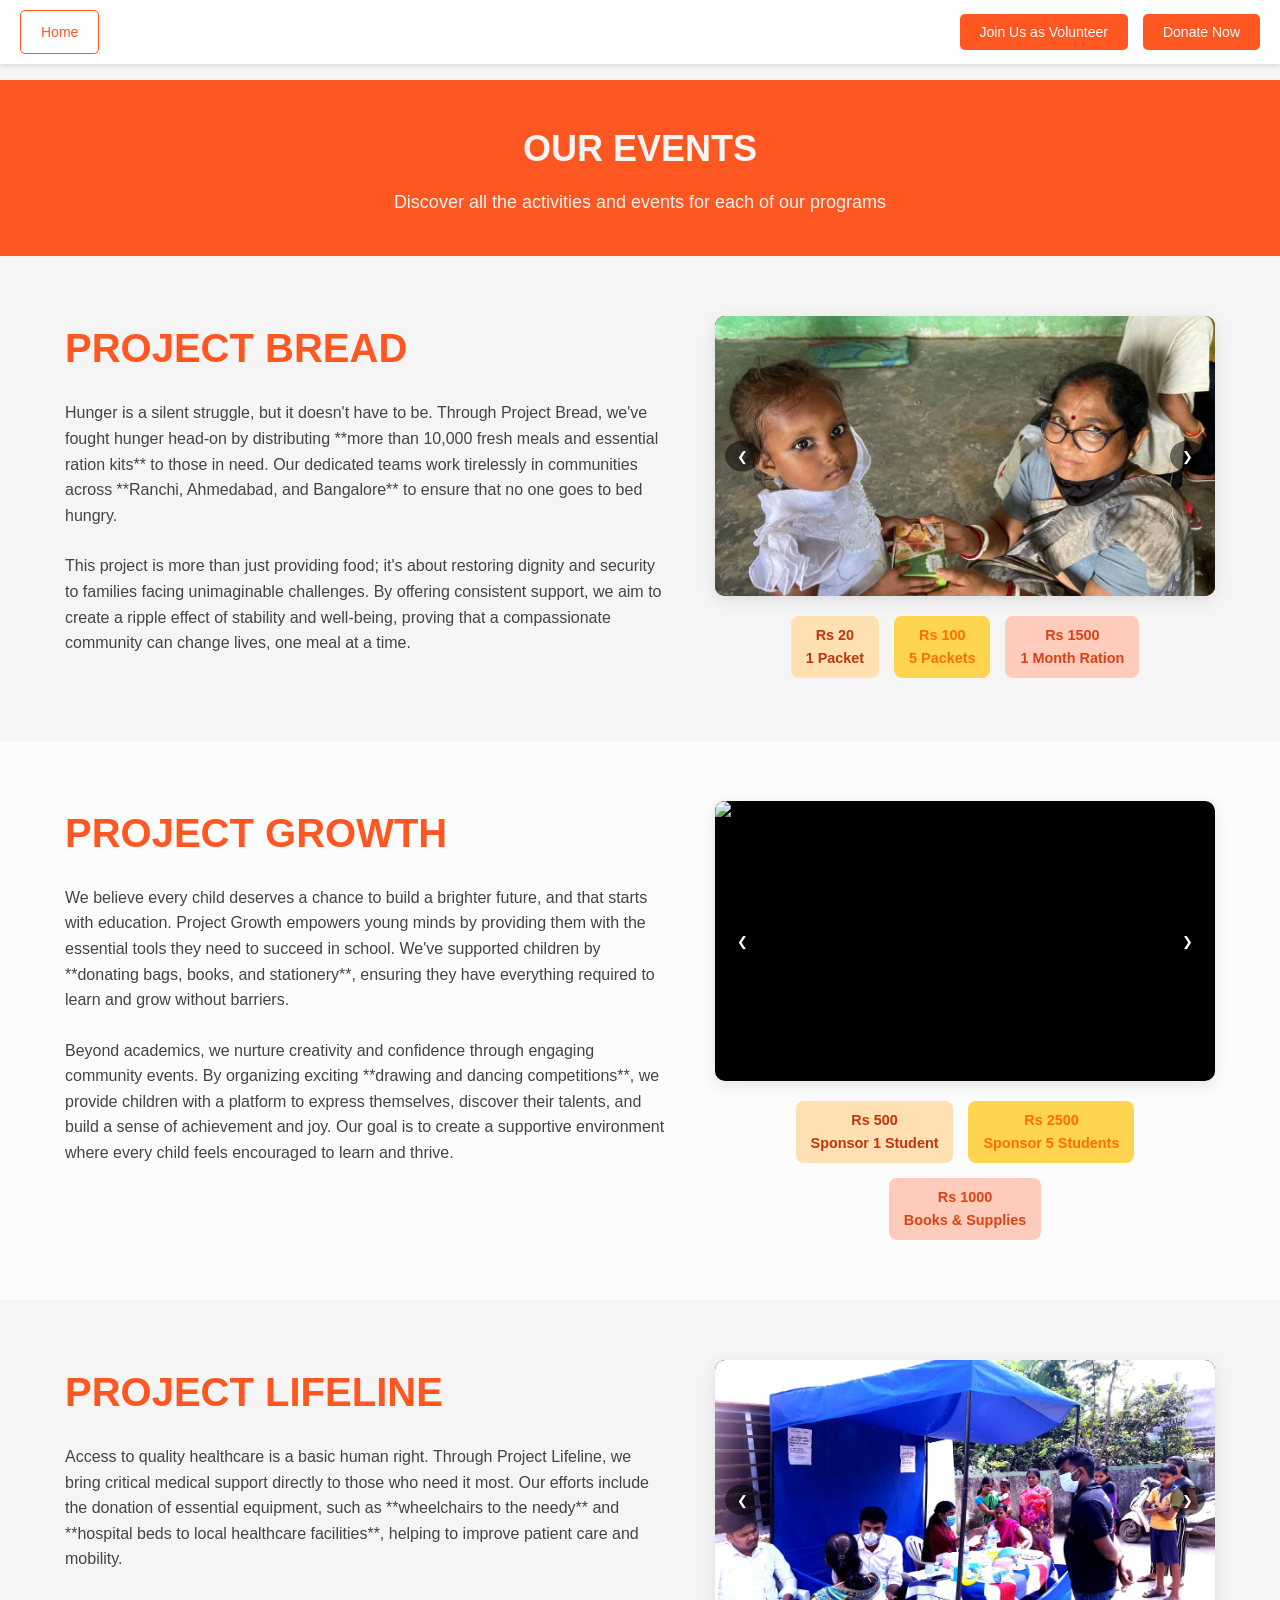
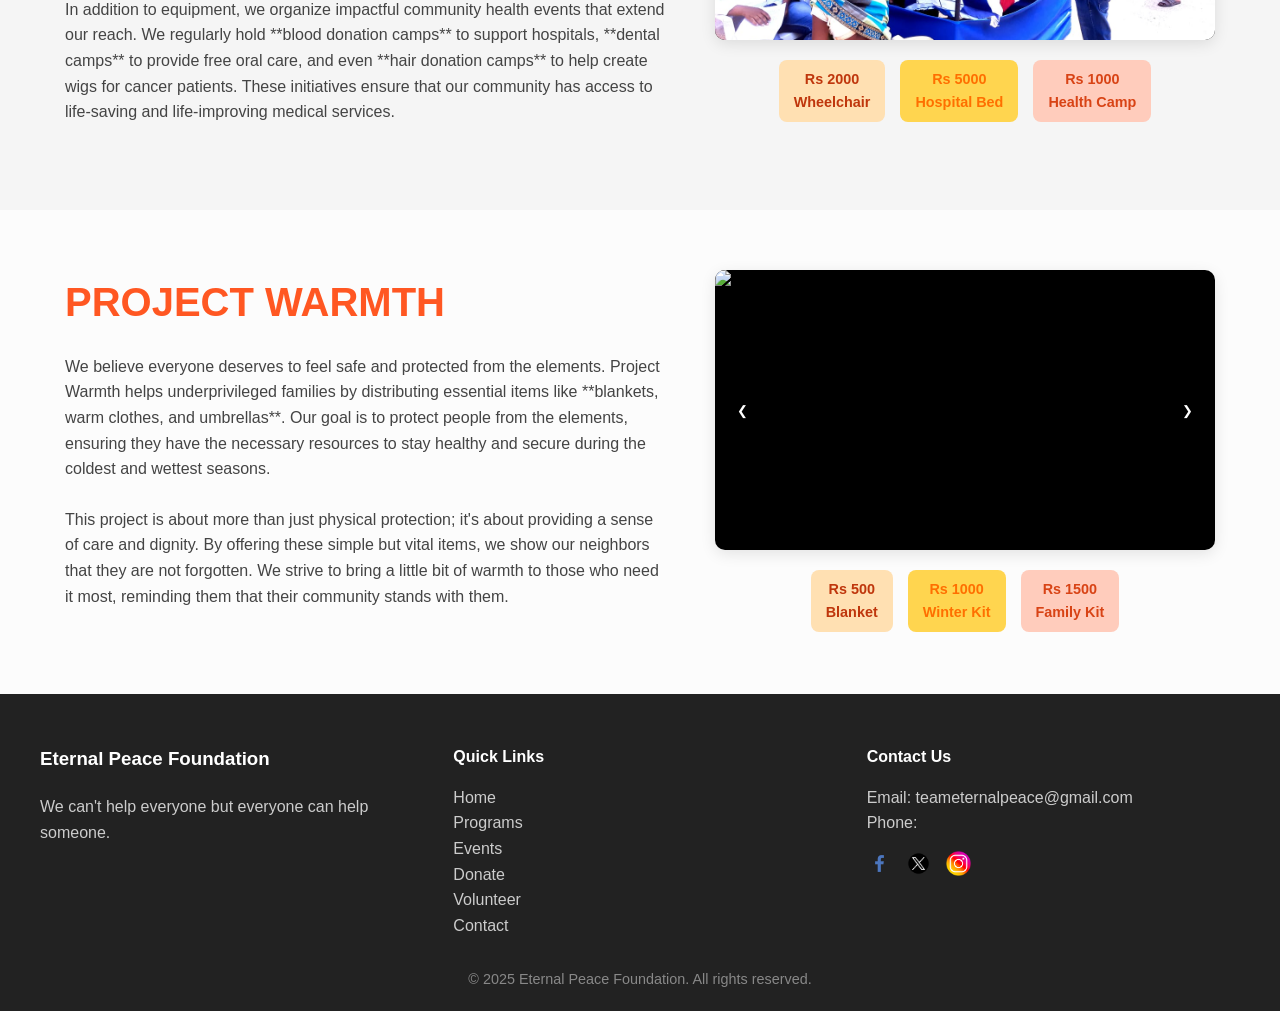
==== events.html @ 3aff1eca "Added files" ====
<!DOCTYPE html>
<html lang="en">
<head>
  <meta charset="UTF-8">
  <meta name="viewport" content="width=device-width, initial-scale=1.0">
  <title>Eternal Peace Foundation - Events</title>
  <link rel="stylesheet" href="style.css">
  <style>
    body {
      font-family: Arial, sans-serif;
      margin: 0;
      padding-top: 80px;
      background: #f5f5f5;
    }

    .page-header {
      text-align: center;
      padding: 40px 20px;
      background-color: #ff5722;
    }

    .page-header h1 {
      margin: 0;
      font-size: 36px;
      color: #f5f5f5;
    }

    .page-header p {
      margin-top: 10px;
      color: #f5f5f5;
      font-size: 18px;
    }

    /* New container for fixed buttons */
    .fixed-buttons-container {
        position: fixed;
        top: 0;
        left: 0;
        width: 100%;
        background-color: #fff;
        padding: 10px 20px;
        box-shadow: 0 2px 5px rgba(0, 0, 0, 0.1);
        z-index: 1000;
        display: flex;
        justify-content: flex-end;
        align-items: center;
        gap: 15px;
    }

    /* Style for all buttons and links in the fixed container */
    .fixed-buttons-container button,
    .fixed-buttons-container a {
      padding: 10px 20px;
      font-size: 14px;
      background-color: #ff5722;
      color: white;
      border: none;
      border-radius: 5px;
      cursor: pointer;
      text-decoration: none; /* Removes underline from links */
      display: inline-block; /* Makes the link behave like a button */
      text-align: center;
    }
    
    /* Style for the new Home button */
    .fixed-buttons-container .home-button {
      margin-right: auto;
      background-color: transparent;
      color: #ff5722;
      border: 1px solid #ff5722;
    }

    /* NEW LAYOUT FOR PROJECT SECTIONS */
    .project-section {
      display: flex;
      flex-direction: row;
      align-items: flex-start;
      justify-content: center;
      padding: 60px 40px;
      gap: 50px;
    }

    /* Alternating background colors for sections */
    .project-section:nth-child(even) {
      background-color: #fcfcfc;
    }

    .project-content {
      flex: 1;
      max-width: 600px;
    }

    .project-media {
      flex: 1;
      max-width: 500px;
      display: flex;
      flex-direction: column;
      gap: 20px;
      align-items: center;
      text-align: center;
    }

    .project-section h2 {
      color: #ff5722;
      font-size: 2.5rem;
      margin-bottom: 20px;
    }

    .project-section p {
      color: #444;
      font-size: 1rem;
      line-height: 1.6;
      margin-bottom: 25px;
    }

    /* SLIDER STYLING */
    .slider {
      position: relative;
      width: 100%;
      height: 280px;
      overflow: hidden;
      border-radius: 10px;
      box-shadow: 0 4px 15px rgba(0, 0, 0, 0.1);
      background: #000;
    }

    .slides {
      display: flex;
      width: 100%;
      height: 100%;
      transition: transform 0.5s ease-in-out;
    }

    .slides img {
      width: 100%;
      height: 100%;
      object-fit: cover;
      flex-shrink: 0;
    }

    .prev,
    .next {
      position: absolute;
      top: 50%;
      transform: translateY(-50%);
      background: rgba(0, 0, 0, 0.5);
      color: white;
      border: none;
      padding: 8px 12px;
      cursor: pointer;
      border-radius: 50%;
      z-index: 10;
    }

    .prev {
      left: 10px;
    }

    .next {
      right: 10px;
    }

    .pricing {
      display: flex;
      gap: 15px;
      flex-wrap: wrap;
      justify-content: center;
      width: 100%;
    }

    .pricing div {
      padding: 8px 15px;
      border-radius: 8px;
      font-weight: bold;
      text-align: center;
      font-size: 0.9em;
    }

    .pricing .packet1,
    .pricing .student1 {
      background-color: #ffe0b2;
      color: #bf360c;
    }

    .pricing .packet5,
    .pricing .student5 {
      background-color: #ffd54f;
      color: #ff6f00;
    }

    .pricing .month,
    .pricing .books,
    .pricing .competition {
      background-color: #ffccbc;
      color: #d84315;
    }

    /* MEDIA QUERIES FOR MOBILE */
    @media (max-width: 768px) {
      body {
        padding-top: 100px;
      }
      .project-section {
        flex-direction: column;
        text-align: center;
        padding: 40px 20px;
      }

      .project-content,
      .project-media {
        flex: auto;
        max-width: 100%;
      }

      .project-section h2 {
        font-size: 2rem;
      }

      .fixed-buttons-container {
        justify-content: center;
      }
      
      .fixed-buttons-container .home-button {
          margin-right: 0;
      }
    }
  </style>
</head>
<body>

  <div class="fixed-buttons-container">
    <a href="index.html" class="home-button">Home</a>
    <button>Join Us as Volunteer</button>
    <button>Donate Now</button>
  </div>

  <header class="page-header">
    <h1>OUR EVENTS</h1>
    <p>Discover all the activities and events for each of our programs</p>
  </header>

  <section class="project-section" id="project-bread">
    <div class="project-content">
      <h2>PROJECT BREAD</h2>
      <p>Hunger is a silent struggle, but it doesn't have to be. Through Project Bread, we've fought hunger head-on by distributing **more than 10,000 fresh meals and essential ration kits** to those in need. Our dedicated teams work tirelessly in communities across **Ranchi, Ahmedabad, and Bangalore** to ensure that no one goes to bed hungry.</p>
      <p>This project is more than just providing food; it's about restoring dignity and security to families facing unimaginable challenges. By offering consistent support, we aim to create a ripple effect of stability and well-being, proving that a compassionate community can change lives, one meal at a time.</p>
    </div>
    <div class="project-media">
      <div class="slider">
        <div class="slides">
          <img src="images/ration.jpg" alt="Project Bread 1">
          <img src="images/pb3.jpg" alt="Project Bread 2">
          <img src="images/ev1.jpg" alt="Project Bread 3">
          <img src="images/ev2.jpg" alt="Project Bread 4">
        </div>
        <button class="prev">&#10094;</button>
        <button class="next">&#10095;</button>
      </div>
      <div class="pricing">
        <div class="packet1">Rs 20 <br> 1 Packet</div>
        <div class="packet5">Rs 100 <br> 5 Packets</div>
        <div class="month">Rs 1500 <br> 1 Month Ration</div>
      </div>
    </div>
  </section>

  <section class="project-section" id="project-growth">
    <div class="project-content">
      <h2>PROJECT GROWTH</h2>
      <p>We believe every child deserves a chance to build a brighter future, and that starts with education. Project Growth empowers young minds by providing them with the essential tools they need to succeed in school. We've supported children by **donating bags, books, and stationery**, ensuring they have everything required to learn and grow without barriers.</p>
      <p>Beyond academics, we nurture creativity and confidence through engaging community events. By organizing exciting **drawing and dancing competitions**, we provide children with a platform to express themselves, discover their talents, and build a sense of achievement and joy. Our goal is to create a supportive environment where every child feels encouraged to learn and thrive.</p>
    </div>
    <div class="project-media">
      <div class="slider">
        <div class="slides">
          <img src="images/pg1.jpg" alt="Project Growth 1">
          <img src="images/pgl1.jpg" alt="Project Growth 2">
          <img src="images/growth3.jpg" alt="Project Growth 3">
          <img src="images/growth4.jpg" alt="Project Growth 4">
        </div>
        <button class="prev">&#10094;</button>
        <button class="next">&#10095;</button>
      </div>
      <div class="pricing">
        <div class="student1">Rs 500 <br> Sponsor 1 Student</div>
        <div class="student5">Rs 2500 <br> Sponsor 5 Students</div>
        <div class="books">Rs 1000 <br> Books & Supplies</div>
      </div>
    </div>
  </section>

  <section class="project-section" id="project-lifeline">
    <div class="project-content">
      <h2>PROJECT LIFELINE</h2>
      <p>Access to quality healthcare is a basic human right. Through Project Lifeline, we bring critical medical support directly to those who need it most. Our efforts include the donation of essential equipment, such as **wheelchairs to the needy** and **hospital beds to local healthcare facilities**, helping to improve patient care and mobility.</p>
      <p>In addition to equipment, we organize impactful community health events that extend our reach. We regularly hold **blood donation camps** to support hospitals, **dental camps** to provide free oral care, and even **hair donation camps** to help create wigs for cancer patients. These initiatives ensure that our community has access to life-saving and life-improving medical services.</p>
    </div>
    <div class="project-media">
      <div class="slider">
        <div class="slides">
          <img src="images/evpl1.jpg" alt="Project Lifeline 1">
          <img src="images/evpbl2.jpg" alt="Project Lifeline 2">
          <img src="images/portrait31.jpg" alt="Project Lifeline 3">
          <img src="images/pbl3.jpg" alt="Project Lifeline 4">
        </div>
        <button class="prev">&#10094;</button>
        <button class="next">&#10095;</button>
      </div>
      <div class="pricing">
        <div class="packet1">Rs 2000 <br> Wheelchair</div>
        <div class="packet5">Rs 5000 <br> Hospital Bed</div>
        <div class="month">Rs 1000 <br> Health Camp</div>
      </div>
    </div>
  </section>

  <section class="project-section" id="project-warmth">
    <div class="project-content">
      <h2>PROJECT WARMTH</h2>
      <p>We believe everyone deserves to feel safe and protected from the elements. Project Warmth helps underprivileged families by distributing essential items like **blankets, warm clothes, and umbrellas**. Our goal is to protect people from the elements, ensuring they have the necessary resources to stay healthy and secure during the coldest and wettest seasons.</p>
      <p>This project is about more than just physical protection; it's about providing a sense of care and dignity. By offering these simple but vital items, we show our neighbors that they are not forgotten. We strive to bring a little bit of warmth to those who need it most, reminding them that their community stands with them.</p>
    </div>
    <div class="project-media">
      <div class="slider">
        <div class="slides">
          <img src="images/warmth1.jpg" alt="Project Warmth 1">
          <img src="images/warmth2.jpg" alt="Project Warmth 2">
          <img src="images/warmth3.jpg" alt="Project Warmth 3">
          <img src="images/warmth4.jpg" alt="Project Warmth 4">
        </div>
        <button class="prev">&#10094;</button>
        <button class="next">&#10095;</button>
      </div>
      <div class="pricing">
        <div class="student1">Rs 500 <br> Blanket</div>
        <div class="student5">Rs 1000 <br> Winter Kit</div>
        <div class="books">Rs 1500 <br> Family Kit</div>
      </div>
    </div>
  </section>

  <script>
    document.querySelectorAll('.slider').forEach((slider) => {
      const slides = slider.querySelector('.slides');
      const prev = slider.querySelector('.prev');
      const next = slider.querySelector('.next');
      const totalSlides = slides.children.length;
      let index = 0;

      function showSlide(i) {
        slides.style.transform = `translateX(-${i * 100}%)`;
      }

      next.addEventListener('click', () => {
        index = (index + 1) % totalSlides;
        showSlide(index);
      });

      prev.addEventListener('click', () => {
        index = (index - 1 + totalSlides) % totalSlides;
        showSlide(index);
      });

      setInterval(() => {
        index = (index + 1) % totalSlides;
        showSlide(index);
      }, 3000);
    });
  </script>
  <footer class="footer">
        <div class="footer-container">
            <div class="footer-about">
                <h3>Eternal Peace Foundation</h3>
                <p>We can't help everyone but everyone can help someone.</p>
            </div>
            <div class="footer-links">
                <h4>Quick Links</h4>
                <ul>
                    <li><a href="index.html">Home</a></li>
                    <li><a href="#programs">Programs</a></li>
                    <li><a href="#">Events</a></li>
                    <li><a href="maintenance.html" target="_blank">Donate</a></li>
                    <li><a href="https://docs.google.com/forms/d/1t49hPEms-Vg839bwBHzt-X04ftevtZtJw11gyH9KPRw/viewform?fbclid=PAZXh0bgNhZW0CMTEAAac6UifcePBvD3MSPhCnPdgxIa8WhVpzW9lL8yfyaOSXHSESJmH7k44xcTSQ-g_aem_Z7giIB02QEuF96WkFkfzjA&edit_requested=true" target="_blank">Volunteer</a></li>
                    <li><a href="#contact-us">Contact</a></li>
                </ul>
            </div>
            <div class="footer-contact" id="contact-us">
                <h4>Contact Us</h4>
                <p>Email: teameternalpeace@gmail.com</p>
                <p>Phone: </p>
                <div class="social-icons">
                    <a href="https://www.facebook.com/eternalpeacefoundation/" target="_blank"><img src="images/facebook.png" alt="Facebook"></a>
                    <a href="#"><img src="images/twitter.png" alt="Twitter"></a>
                    <a href="https://www.instagram.com/eternalpeacefoundation/" target="_blank"><img src="images/instagram.png" alt="Instagram"></a>
                </div>
            </div>
        </div>
        <div class="footer-bottom">
            &copy; 2025 Eternal Peace Foundation. All rights reserved.
        </div>
    </footer>


</body>
</html>
---- style.css ----
/* Reset */
* {
    margin: 0;
    padding: 0;
    box-sizing: border-box;
    font-family: 'Segoe UI', Arial, sans-serif;
}

/* --- Global Styles for Consistency --- */
body {
    margin: 0;
    font-family: 'Segoe UI', Tahoma, Geneva, Verdana, sans-serif;
    line-height: 1.6;
}

/* --- Refined Navbar --- */
.navbar {
    display: flex;
    justify-content: space-between;
    align-items: center;
    padding: 1rem 3rem;
    background: #fff7f0;
    color: #fff;

    /* The following lines make the navbar sticky */
    position: fixed;
    top: 0;
    width: 100%;

    z-index: 9999; /* Ensures it stays on top of other content */
    box-shadow: 0 4px 15px rgba(0, 0, 0, 0.1);
    transition: background 0.3s ease, box-shadow 0.3s ease;
}

/* --- Logo Section --- */
.logo {
    flex-shrink: 0;
}

.logo-link {
    display: flex;
    align-items: center;
    text-decoration: none;
    color: inherit;
    gap: 1rem;
}

.logo-box {
    width: 60px;
    height: 60px;
    background-color: #fff;
    border-radius: 50%;
    display: flex;
    align-items: center;
    justify-content: center;
    box-shadow: 0 2px 8px rgba(0, 0, 0, 0.1);
    overflow: hidden;
    border: 2px solid #F58723;
}

.logo-img {
    max-width: 80%;
    max-height: 80%;
    object-fit: contain;
}

.logo-text {
    font-size: 1.8rem;
    font-weight: 700;
    letter-spacing: 1px;
    text-transform: uppercase;
    color:#F58723;
    white-space: nowrap;
}

/* --- Navigation Links --- */
.nav-links {
    list-style: none;
    display: flex;
    gap: 2.5rem;
    margin: 0;
    padding: 0;
}

.nav-links li a {
    /* Basic Link Styling */
    color: #413a30; /* Use a darker color for better contrast */
    text-decoration: none;
    font-weight: 600; /* Bolder for better readability */
    position: relative;
    padding: 10px 15px;
    display: block;

    /* Add a subtle underline for an interactive feel */
    border-bottom: 2px solid transparent; 
    transition: all 0.3s ease-in-out;
}

/* Hover and Active State */
.nav-links li a:hover,
.nav-links li a.active {
    color: #F58723; /* Change text color to orange on hover/active */
    border-bottom: 2px solid #F58723; /* The orange underline appears */
}

/* Style for the "Donate" button */
.nav-links li a.donate-btn {
    background-color: #F58723; /* Solid orange background */
    color: #FFFFFF; /* White text for contrast */
    padding: 10px 20px;
    border-radius: 5px; /* Adds rounded corners */
    font-weight: 700; /* Extra bold for emphasis */
    border-bottom: none; /* Removes the underline from the button */
    transition: background-color 0.3s ease;
}

/* Hover state for the button */
.nav-links li a.donate-btn:hover {
    background-color: #E65C00; /* A slightly darker orange on hover */
    color: #8e2a2a;
}
.nav-links li a::after {
    content: '';
    position: absolute;
    width: 0;
    height: 2px;
    bottom: 0;
    left: 50%;
    transform: translateX(-50%);
    background-color: #F58723;
    transition: width 0.3s ease;
}

.nav-links li a:hover {
    color: #e38902;
}

.nav-links li a:hover::after {
    width: 80%;
}

/* --- Global Styles for Consistency --- */
body {
    margin: 0;
    font-family: 'Segoe UI', Tahoma, Geneva, Verdana, sans-serif;
    line-height: 1.6;
}

/* --- Refined Navbar --- */
.navbar {
    display: flex;
    justify-content: space-between;
    align-items: center;
    padding: 1rem 3rem;
    background: #fff7f0;
    color: #fff;
    position: sticky;
    top: 0;
    z-index: 9999;
    box-shadow: 0 4px 15px rgba(0, 0, 0, 0.1);
    transition: background 0.3s ease, box-shadow 0.3s ease;
}

/* --- Logo Section --- */
.logo {
    flex-shrink: 0;
}

.logo-link {
    display: flex;
    align-items: center;
    text-decoration: none;
    color: inherit;
    gap: 1rem;
}

.logo-box {
    width: 60px;
    height: 60px;
    background-color: #fff;
    border-radius: 50%;
    display: flex;
    align-items: center;
    justify-content: center;
    box-shadow: 0 2px 8px rgba(0, 0, 0, 0.1);
    overflow: hidden;
    border: 2px solid #F58723;
}

.logo-img {
    max-width: 80%;
    max-height: 80%;
    object-fit: contain;
}

.logo-text {
    font-size: 1.8rem;
    font-weight: 700;
    letter-spacing: 1px;
    text-transform: uppercase;
    color:#F58723;
    white-space: nowrap;
}

/* --- Navigation Links --- */
.nav-links {
    list-style: none;
    display: flex;
    gap: 2.5rem;
    margin: 0;
    padding: 0;
}

.nav-links li a {
    /* Basic Link Styling */
    color: #413a30; /* Use a darker color for better contrast */
    text-decoration: none;
    font-weight: 600; /* Bolder for better readability */
    position: relative;
    padding: 10px 15px;
    display: block;

    /* Add a subtle underline for an interactive feel */
    border-bottom: 2px solid transparent; 
    transition: all 0.3s ease-in-out;
}

/* Hover and Active State */
.nav-links li a:hover,
.nav-links li a.active {
    color: #F58723; /* Change text color to orange on hover/active */
    border-bottom: 2px solid #F58723; /* The orange underline appears */
}

/* Style for the "Donate" button */
.nav-links li a.donate-btn {
    background-color: #F58723; /* Solid orange background */
    color: #FFFFFF; /* White text for contrast */
    padding: 10px 20px;
    border-radius: 5px; /* Adds rounded corners */
    font-weight: 700; /* Extra bold for emphasis */
    border-bottom: none; /* Removes the underline from the button */
    transition: background-color 0.3s ease;
}

/* Hover state for the button */
.nav-links li a.donate-btn:hover {
    background-color: #E65C00; /* A slightly darker orange on hover */
    color: #8e2a2a;
}
.nav-links li a::after {
    content: '';
    position: absolute;
    width: 0;
    height: 2px;
    bottom: 0;
    left: 50%;
    transform: translateX(-50%);
    background-color: #F58723;
    transition: width 0.3s ease;
}

.nav-links li a:hover {
    color: #e38902;
}

.nav-links li a:hover::after {
    width: 80%;
}

/* --- Hamburger Menu (Mobile) --- */
.hamburger {
    display: none;
    font-size: 2rem;
    cursor: pointer;
    z-index: 1001;
    color: #F58723;
}

/* --- Responsive Layout for Mobile --- */
@media (max-width: 992px) {
    .navbar {
        padding: 1rem 2rem;
    }

    .nav-links {
        position: absolute;
        top: 100%;
        right: 0;
        background-color: #FF6600;
        flex-direction: column;
        width: 250px;
        height: auto;
        padding: 1rem;
        gap: 1rem;
        border-radius: 10px;
        box-shadow: 0 4px 15px rgba(0, 0, 0, 0.2);
        transform: translateX(100%);
        transition: transform 0.3s ease-in-out;
    }
    
    .nav-links.active {
        transform: translateX(0);
    }
    
    .nav-links li a {
        font-size: 1.2rem;
        padding: 15px;
        color: #fff; /* White text for better contrast */
        border-bottom: none;
        width: 100%;
        text-align: left; /* Align text to the left */
        border-radius: 5px;
        transition: background-color 0.2s ease;
    }

    .nav-links li a:hover {
        background-color: rgba(255, 255, 255, 0.1);
    }
    
    .nav-links li a.donate-btn {
        width: auto;
    }

    .hamburger {
        display: block;
        margin-right: 1rem; /* Add some space to the right */
    }
    
    .logo-text {
        font-size: 1.5rem;
    }
}

@media (max-width: 576px) {
    .logo-text {
        display: none;
    }
    .logo-box {
        width: 45px;
        height: 45px;
    }
    .navbar {
        padding: 1rem;
    }
}


/* Hero Section */
.hero {
    display: flex;
    align-items: center;
    justify-content: space-between;
    padding: 80px 40px;
    background-color: #f7f7f7;
    color: #333;
    flex-wrap: wrap;
}

.hero-content {
    flex: 1;
    padding-right: 40px;
    z-index: 2;
}

.hero-content h1 {
    font-size: 3rem;
    font-weight: 700;
    margin-bottom: 20px;
    line-height: 1.2;
}

.hero-content h2 {
    font-size: 1.8rem;
    font-weight: 500;
    font-style: italic;
    margin: 25px 0;
}

.hero-content p {
    font-size: 1.15rem;
    line-height: 1.7;
    margin-bottom: 25px;
    color: #555;
}

.btn-group {
    display: flex;
    gap: 15px;
    flex-wrap: wrap;
}

.btn {
    display: inline-block;
    padding: 12px 30px;
    border-radius: 30px;
    font-weight: 600;
    text-decoration: none;
    transition: all .3s;
}

.primary {
    background: #ff6600;
    color: #fff;
}

.primary:hover {
    background: #ffe0cc;
    color: #ff6600;
}

.secondary {
    border: 2px solid #ff6600;
    color: #ff6600;
}

.secondary:hover {
    background: rgba(255, 102, 0, 0.1);
}

/* --- START OF NEW HOMEPAGE SLIDER STYLES --- */
.homepage-slider-container {
    position: relative;
    width: 100%;
    max-width: 600px;
    margin: 0 auto;
}

.homepage-slider {
    display: flex;
    overflow: hidden;
    border-radius: 20px;
    box-shadow: 0 8px 25px rgba(0, 0, 0, 0.2);
    position: relative;
    z-index: 1;
}

.homepage-slide {
    min-width: 100%;
    transition: transform 0.5s ease-in-out;
    flex-shrink: 0;
}

.homepage-slide img {
    width: 100%;
    height: auto;
    display: block;
}

.homepage-slider-nav {
    position: absolute;
    bottom: 20px;
    left: 50%;
    transform: translateX(-50%);
    display: flex;
    gap: 10px;
    z-index: 2;
}

.homepage-slider-dot {
    width: 12px;
    height: 12px;
    background-color: rgba(255, 255, 255, 0.6);
    border-radius: 50%;
    cursor: pointer;
    transition: background-color 0.3s, transform 0.3s;
}

.homepage-slider-dot.active {
    background-color: #ff6600;
    transform: scale(1.2);
}
/* --- END OF NEW HOMEPAGE SLIDER STYLES --- */

/* Slider */
.hero-slider-wrapper {
    flex: 1;
    max-width: 500px;
    position: relative;
}

.hero-slider {
    position: relative;
    overflow: hidden;
    border-radius: 20px;
    box-shadow: 0 8px 16px rgba(0, 0, 0, 0.25);
    background: #fff;
    height: 320px;
}

.slides {
    position: relative;
    height: 100%;
}

.slide {
    opacity: 0;
    transition: opacity 1s ease-in-out;
    position: absolute;
    width: 100%;
    height: 100%;
}

.slide.active {
    opacity: 1;
    position: relative;
}

.slide img {
    width: 100%;
    height: 100%;
    object-fit: cover;
    background: #000;
    border-radius: 20px;
}

.dots {
    display: flex;
    justify-content: center;
    position: absolute;
    bottom: 15px;
    left: 50%;
    transform: translateX(-50%);
}

.dot {
    width: 12px;
    height: 12px;
    border-radius: 50%;
    background: #999;
    margin: 0 5px;
    cursor: pointer;
    opacity: 0.6;
}

.dot.active {
    background: #ff6600;
    opacity: 1;
}

.mobile-banner {
  position: relative;
  overflow: hidden;
  width: 100%;
  max-width: 600px; /* optional */
  margin: auto;
  border-radius: 10px;
}

.slider {
  width: 100%;
  height: auto;
  overflow: hidden;
}

.slide-track {
  display: flex;
  width: 200%; /* 2 images */
  animation: slide 6s infinite; /* auto animation */
}

.slide {
  width: 100%;
  flex-shrink: 0;
}

.mobile-banner-img {
  width: 100%;
  display: block;
  border-radius: 10px;
}

/* Keyframes for sliding */
@keyframes slide {
  0%   { transform: translateX(0); }
  45%  { transform: translateX(0); }
  55%  { transform: translateX(-100%); }
  100% { transform: translateX(-100%); }
}



/* Programs */
.info-cards-section {
    padding: 80px 40px;
    background: #fff;
    text-align: center;
}

.programs-header {
    font-family: 'Poppins', sans-serif;
    font-weight: 700;
    text-align: center;
    color: #ff781f;   /* dark orange */
    letter-spacing: 2px;
    text-transform: uppercase;
    margin-bottom: 1.5rem;
    font-size: clamp(1.2rem, 2vw + 0.8rem, 3.5rem); /* smaller min for mobile */
    position: relative;
    display: inline-block;
}

/* Black underline */
.programs-header::after {
    content: "";
    display: block;
    width: 60%;
    height: 4px;
    background: #000;   /* black underline */
    margin: 0.5rem auto 0;
    border-radius: 2px;
}



/* Bigger size for desktop */
@media (min-width: 1024px) {
    .programs-header {
        font-size: 3rem;  /* larger heading on desktop */
    }
}

/* Even bigger for very large screens */
@media (min-width: 1440px) {
    .programs-header {
        font-size: 3.5rem;
    }
}

.programs-text-container {
    max-width: 900px;
    margin: 0 auto 40px;
}

.programs-text-container p {
    font-size: 1.1rem;
    line-height: 1.8;
    color: #555;
    margin-bottom: 20px;
}

.programs-quote {
    font-size: 1.5rem;
    font-weight: 600;
    font-style: italic;
    color: #333;
    max-width: 800px;
    margin: 0 auto;
}

.info-cards {
    display: grid;
    grid-template-columns: repeat(auto-fit, minmax(250px, 1fr));
    gap: 30px;
}

.card {
    background: #fff;
    border-radius: 20px;
    padding: 25px;
    box-shadow: 0 8px 20px rgba(0, 0, 0, 0.08);
    transition: transform .3s;
}

.card:hover {
    transform: translateY(-10px);
}

.card-icon {
    width: 80px;
    height: 80px;
    margin-bottom: 20px;
}

.card h3 {
    font-size: 1.5rem;
    color: #ff6600;
    margin-bottom: 15px;
}

.card p {
    font-size: 1rem;
    color: #555;
    margin-bottom: 15px;
}

.counter {
    color: #ff6600;
    font-weight: bold;
    font-size: 1.3rem;
}

/* New Style for "Learn More" Button in Cards */
.card-button {
    display: inline-block;
    padding: 8px 18px;
    border-radius: 20px;
    font-weight: 600;
    text-decoration: none;
    background: #ff6600;
    color: #fff;
    transition: all 0.3s ease;
    margin-top: 15px;
}

.card-button:hover {
    background: #fff;
    color: #ff6600;
    border: 2px solid #ff6600;
}

/* Success Stories */
.success-stories {
    background: #fff7f0;
    padding: 80px 40px;
    display: flex;
    justify-content: center;
}

.success-box {
    background: #ffffff;
    border: 2px solid #ddd;
    border-radius: 20px;
    padding: 40px;
    max-width: 1200px;
    width: 100%;
    box-shadow: 0 6px 20px rgba(0, 0, 0, 0.1);
}

.success-container {
    display: flex;
    align-items: center;
    justify-content: center;
    gap: 20px;
    flex-wrap: wrap;
}

.success-text {
    flex: 1;
}

.success-text h2 {
    font-size: 2.5rem;
    color: #ff6600;
    margin-bottom: 20px;
    font-weight: 700;
    text-transform: uppercase;
    line-height: 1.2;
    position: relative;
    display: inline-block;
}

/* Black underline */
.success-text h2::after {
    content: "";
    display: block;
    width: 60%;
    height: 4px;
    background: #000;
    margin: 0.5rem auto 0;
    border-radius: 2px;
}

.success-text h3 {
    font-size: 1.8rem;
    margin-bottom: 15px;
    color: #333;
    font-weight: 600;
    line-height: 1.3;
}

.success-text p {
    font-size: 1.1rem;
    color: #555;
    line-height: 1.7;
}

/* 📱 Mobile adjustments */
@media (max-width: 768px) {
    .success-text {
        text-align: center;   /* center all text */
    }

    .success-text h2 {
        font-size: 1.6rem;
        display: inline-block; /* keeps underline neat */
    }

    .success-text h3 {
        font-size: 1.2rem;
    }

    .success-text p {
        font-size: 1rem;
    }
}



.success-text p {
    font-size: 1.1rem;
    color: #555;
    line-height: 1.7;
}

.success-video {
    background: #fff;
    padding: 10px;
    border: 2px solid #000;
    border-radius: 15px;
    box-shadow: 0 4px 12px rgba(0, 0, 0, 0.15);
    display: flex;
    justify-content: center;
    align-items: center;
    max-width: 320px;
    margin: auto;
    
}

.success-video video {
    width: 200%;
    max-width: 200px;
    border: 3px solid #000;
    border-radius: 20px;
    box-shadow: 0 8px 20px rgba(0, 0, 0, 0.15);
}

.success-stories {
    margin: 0;
}

/* Add a new style for the .btn-more button to center it */
.btn-more {
    display: inline-block;
    margin-top: 40px; /* Add space between the video and the button */
    padding: 15px 40px;
    background-color: #ff781f; /* A strong orange for the button */
    color: #fff;
    font-size: 1.2rem;
    font-weight: 600;
    text-decoration: none;
    border-radius: 50px;
    box-shadow: 0 4px 10px rgba(0, 0, 0, 0.1);
    transition: background-color 0.3s ease, transform 0.3s ease;
}

.btn-more:hover {
    background-color: #e56b1a; /* Darker orange on hover */
    transform: translateY(-2px);
}

/* Adjust the success container for mobile view */
@media (max-width: 768px) {
    .success-box {
        padding: 20px;
    }

    .success-container {
        flex-direction: column; /* Stacks text and video vertically on mobile */
    }

    .success-text {
        margin-bottom: 20px; /* Adds space below the text */
    }
    
    .success-video {
        width: 100%; /* Makes the video container full width on mobile */
        max-width: 100%;
    }

    .success-video video {
        width: 100%; /* Makes the video itself full width */
        max-width: 320px; /* Maintains a max-width for better display */
    }
    
    .btn-more {
        margin-top: 30px; /* Adjust spacing for mobile */
    }
}


/* ================= Carousel ================= */

/* "OUR IMPACTS" Section */
.stories {
    background-color: #ff781f; /* A vibrant orange background to match the image */
    padding: 60px 0;
    text-align: center;
}

.stories h2 {
    color: #fff; /* White text for the heading */
    font-size: 2.5em;
    font-weight: 700;
    margin-bottom: 40px;
    letter-spacing: 1.5px;
    text-transform: uppercase;
    display: inline-block;        /* Needed for border to match text width */
    border-bottom: 4px solid #ff6600; /* Orange underline */
    padding-bottom: 8px;          /* Space between text and underline */
}


.story-carousel-wrapper {
    position: relative;
    max-width: 1200px;
    margin: 0 auto;
    padding: 0 50px; /* Add some padding for the arrows */
}

.story-carousel {
    display: flex;
    overflow-x: auto; /* Enables horizontal scrolling */
    scroll-behavior: smooth;
    gap: 20px;
    -webkit-overflow-scrolling: touch; /* Improves scrolling on iOS */
    scrollbar-width: none; /* Hide scrollbar for Firefox */
}

/* Hide scrollbar for Chrome, Safari, and Opera */
.story-carousel::-webkit-scrollbar {
    display: none;
}

.story-box {
    flex-shrink: 0; /* Prevents items from shrinking */
    width: 280px; /* Set a fixed width for each box */
    background-color: #fff;
    border-radius: 15px;
    box-shadow: 0 8px 16px rgba(0, 0, 0, 0.1); /* Subtle shadow for depth */
    transition: transform 0.3s ease, box-shadow 0.3s ease;
    overflow: hidden; /* Ensures the image doesn't overflow the rounded corners */
    display: flex;
    flex-direction: column;
    justify-content: flex-end; /* Align caption to the bottom */
}

.story-box:hover {
    transform: translateY(-10px); /* Lift the card on hover */
    box-shadow: 0 12px 24px rgba(0, 0, 0, 0.2); /* More prominent shadow on hover */
}

.story-media {
    width: 100%;
    height: 200px; /* Consistent height for all images */
    overflow: hidden;
    position: relative;
    background-color: #fff; /* Added to fill empty space for 'contain' */
}

.story-thumb {
    width: 100%;
    height: 100%;
    object-fit: contain; /* Changed from 'cover' to 'contain' */
    object-position: center;
    transition: transform 0.3s ease;
}

.story-box:hover .story-thumb {
    transform: none; /* Disabled zoom effect to avoid cutting off content */
}

.story-caption {
    font-size: 1.2em;
    font-weight: 600;
    color: #333;
    text-align: center;
    padding: 20px 10px;
    text-transform: uppercase;
    letter-spacing: 0.5px;
}

/* Carousel navigation arrows */
.arrow {
    position: absolute;
    top: 50%;
    transform: translateY(-50%);
    background-color: rgba(255, 255, 255, 0.7);
    color: #ff781f;
    border: none;
    font-size: 2em;
    cursor: pointer;
    padding: 10px;
    border-radius: 50%;
    width: 45px;
    height: 45px;
    line-height: 1;
    display: flex;
    justify-content: center;
    align-items: center;
    z-index: 10;
    box-shadow: 0 2px 5px rgba(0, 0, 0, 0.2);
    transition: background-color 0.3s ease, transform 0.3s ease;
}

.arrow:hover {
    background-color: #fff;
    transform: translateY(-50%) scale(1.1);
}

.left-arrow {
    left: 10px;
}

.right-arrow {
    right: 10px;
}

/* Responsive design for smaller screens */
@media (max-width: 768px) {
    .stories h2 {
        font-size: 2em;
    }

    .story-carousel-wrapper {
        padding: 0 20px;
    }

    .arrow {
        display: none; /* Hide arrows on smaller screens for touch scrolling */
    }
}

@media (max-width: 480px) {
    .story-box {
        width: 100%; /* Make cards full-width on very small screens */
    }
}

/* Footer */
.footer {
    background: #222;
    color: #ccc;
    padding: 50px 40px 20px;
}

.footer-container {
    display: flex;
    justify-content: space-between;
    flex-wrap: wrap;
    gap: 40px;
}

.footer-about,
.footer-links,
.footer-contact {
    flex: 1;
    min-width: 200px;
}

.footer-about h3 {
    color: #fff;
    margin-bottom: 20px;
}

.footer-links h4,
.footer-contact h4 {
    color: #fff;
    margin-bottom: 15px;
}

.footer-links ul {
    list-style: none;
}

.footer-links a {
    color: #ccc;
    text-decoration: none;
}

.footer-links a:hover {
    text-decoration: underline;
}

.social-icons a img {
    width: 25px;
    margin-right: 10px;
}

.footer-bottom {
    text-align: center;
    margin-top: 30px;
    font-size: 0.9rem;
    color: #888;
}

/* Adds margin to the social icons in the footer */
.footer-contact .social-icons {
    margin-top: 15px;
}

/* --- Event Pop-up Styles --- */
.popup-overlay {
    display: none;
    position: fixed;
    z-index: 1000;
    left: 0;
    top: 0;
    width: 100%;
    height: 100%;
    background-color: rgba(0, 0, 0, 0.7);
    justify-content: center;
    align-items: center;
    opacity: 0;
    transition: opacity .3s ease-in-out;
}

.popup-overlay.active {
    display: flex;
    opacity: 1;
}

.popup-content {
    background: linear-gradient(135deg, #fff, #ffe0cc);
    padding: 3em;
    border-radius: 15px;
    max-width: 90%;
    width: 450px;
    text-align: center;
    position: relative;
    box-shadow: 0 8px 25px rgba(0, 0, 0, 0.3);
    transform: scale(.8);
    transition: transform .4s cubic-bezier(.2, .8, .2, 1);
    border: 2px solid #ff6600;
}

.popup-overlay.active .popup-content {
    transform: scale(1);
}

.popup-content h2 {
    color: #ff6600;
    font-size: 2.2em;
    margin: 0 0 .8em;
    font-weight: 700;
    text-shadow: 1px 1px 2px rgba(0, 0, 0, 0.1);
}

.popup-content p {
    margin: .8em 0;
    font-size: 1.2em;
    color: #444;
    line-height: 1.5;
}

.popup-content .volunteer-link {
    margin-top: 2em;
    display: inline-block;
    text-decoration: none;
    background-color: #ff6600;
    color: #fff;
    padding: 12px 25px;
    border-radius: 30px;
    font-size: 1.1em;
    font-weight: 600;
    transition: background-color .3s, transform .2s;
    box-shadow: 0 4px 10px rgba(255, 102, 0, .3);
}

.popup-content .volunteer-link:hover {
    background-color: #cc4d00;
    transform: translateY(-2px);
}

.close-btn {
    position: absolute;
    top: 15px;
    right: 20px;
    font-size: 2.5em;
    font-weight: bold;
    color: #999;
    cursor: pointer;
    transition: color .2s, transform .2s;
}

.close-btn:hover {
    color: #ff6600;
    transform: rotate(90deg);
}

/* Animations */
@keyframes gradientMove {
    0% {
        background-position: 0% 50%;
    }

    50% {
        background-position: 100% 50%;
    }

    100% {
        background-position: 0% 50%;
    }
}

/* Responsive Fixes */
@media (max-width: 768px) {
    .hero {
        flex-direction: column;
        padding: 40px 20px;
        text-align: center;
    }

    .hero-content {
        padding: 0;
        margin-bottom: 30px;
        text-align: left;
    }

    .hero-content h1 {
        font-size: 2.2rem;
        margin-bottom: 15px;
    }

    .hero-content h2 {
        font-size: 1.4rem;
        margin: 20px 0;
        text-align: center;
    }

    .hero-content p {
        font-size: 1rem;
        margin-bottom: 15px;
    }

    .btn-group {
        justify-content: center;
    }

    .btn {
        padding: 10px 20px;
        font-size: 0.9rem;
    }

    .hero-slider-wrapper {
        width: 100%;
        max-width: 100%;
    }

    .hero-slider {
        height: 250px;
    }

    .nav-links {
        position: fixed;
        top: 85px;
        right: 20px;
        background: rgba(255, 102, 0, 0.95);
        border-radius: 10px;
        flex-direction: column;
        width: 200px;
        padding: 20px;
        gap: 15px;
        display: none;
        box-shadow: 0 4px 15px rgba(0, 0, 0, 0.2);
        transition: transform .3s ease-in-out;
        transform: translateX(120%);
    }

    .nav-links.active {
        display: flex;
        transform: translateX(0);
    }

    .hamburger {
        display: block;
    }

    .info-cards {
        grid-template-columns: 1fr;
        padding: 40px 10px;
    }

    .card {
        max-width: 100%;
    }

    .story-carousel {
        gap: 10px;
        max-width: 100%;
    }

    .story-box {
        flex: 0 0 80%;
    }

    .arrow {
        display: none;
    }

    /* --- START OF CORRECTED STICKY CTA FOR MOBILE --- */
    #sticky-mobile-cta {
        /* This will be hidden by default on all screen sizes */
        display: none; 
    }
    
    /* This rule will only be applied on screens below 768px */
    @media (max-width: 768px) {
        #sticky-mobile-cta {
            display: flex;
            justify-content: space-around;
            align-items: center;
            position: fixed;
            bottom: 0;
            left: 0;
            width: 100%;
            background-color: #ff6600;
            padding: 10px;
            box-shadow: 0 -2px 10px rgba(0, 0, 0, 0.1);
            z-index: 999;
        }
    }
    /* --- END OF CORRECTED STICKY CTA FOR MOBILE --- */

    .popup-content {
        padding: 2em;
        width: 95%;
    }

    .popup-content h2 {
        font-size: 1.8em;
    }

    .popup-content p {
        font-size: 1em;
    }

    .close-btn {
        font-size: 2em;
    }
}

@media (max-width: 420px) {
    .logo-text {
        display: none;
    }

    .logo-box {
        min-width: 40px;
        min-height: 40px;
        padding: 4px;
    }

    .logo-video {
        height: 30px;
    }
}

.btn-more {
    display: inline-block;
    background: #ff6600;
    color: white;
    padding: 10px 25px;
    margin-top: 20px;
    border-radius: 30px;
    text-decoration: none;
    font-weight: bold;
    font-size: 16px;
    transition: background 0.3s ease;
}

.btn-more:hover {
    background: #cc5200;
}

.success-text p {
    font-size: 16px;
    line-height: 1.8;
    margin-bottom: 20px;
    color: #333;
    font-style: italic;
}


/* Banner Section */
.banner {
    width: 100%;
    overflow: hidden;
    position: relative;
}

.banner-slider {
    display: flex;
    width: 300%;
    animation: slide 12s infinite;
}

.banner-slider img {
    width: 100%;
    height: auto;
    flex-shrink: 0;
}

@keyframes slide {
    0% { transform: translateX(0); }
    33% { transform: translateX(0); }
    40% { transform: translateX(-100%); }
    73% { transform: translateX(-100%); }
    80% { transform: translateX(-200%); }
    100% { transform: translateX(-200%); }
}

.banner {
    position: relative;
    background-color: #f0f0f0;
    padding: 0;
    min-height: 100px;
    overflow: hidden;
}

.banner-slider {
    display: flex;
    width: 100%;
    height: 100%;
    position: relative;
    transition: transform 0.5s ease-in-out;
}

.banner-slide {
    flex-shrink: 0;
    width: 100%;
    position: relative;
    display: flex;
    justify-content: center;
    align-items: center;
    min-height: 550px;
    overflow: hidden;
}


.banner-slide img {
    width: 100%;
    height: auto;
    object-fit: cover;
    position: absolute;
    top: 50%;
    left: 50%;
    transform: translate(-50%, -50%);
    z-index: 0;
}

.banner-content {
    position: relative;
    z-index: 2;
    color: #fff;
    display: flex;
    justify-content: space-between;
    align-items: center;
    width: 100%;
    max-width: 1200px;
    padding: 0 40px;
}

.banner-text {
    flex-grow: 1;
    display: flex;
    align-items: center;
    flex-wrap: wrap;
    text-align: left;
}

.banner-main-title {
    font-family: 'Times New Roman', serif;
    font-size: 5rem;
    font-weight: 700;
    text-shadow: 2px 2px 4px rgba(0, 0, 0, 0.7);
    margin-right: 50px;
    flex-shrink: 0;
}

.banner-cta {
    text-align: right;
    font-size: 1.2rem;
    line-height: 1.5;
    margin-right: 20px;
}

.banner-cta p {
    color: #fff;
    margin-bottom: 5px;
}

.banner-highlight {
    font-size: 2.5rem;
    font-weight: bold;
    line-height: 1.2;
    text-shadow: 1px 1px 3px rgba(0, 0, 0, 0.7);
}

.donate-btn {
    display: inline-block;
    padding: 12px 30px;
    border-radius: 30px;
    background-color: #ffc04c;
    color: #333;
    font-weight: 600;
    text-decoration: none;
    transition: all 0.3s ease;
    white-space: nowrap;
}

.donate-btn:hover {
    background-color: #ffdf99;
    transform: translateY(-2px);
}

.slider-dots {
    position: absolute;
    bottom: 20px;
    left: 50%;
    transform: translateX(-50%);
    z-index: 3;
    display: flex;
    gap: 10px;
}

.slider-dot {
    width: 12px;
    height: 12px;
    background-color: rgba(255, 255, 255, 0.6);
    border-radius: 50%;
    cursor: pointer;
    transition: background-color 0.3s, transform 0.3s;
}

.slider-dot.active {
    background-color: #ff6600;
    transform: scale(1.2);
}


/* Default */
.mobile-banner {
    display: none;
}

/* Mobile-specific */
@media (max-width: 768px) {
    .desktop-banner {
        display: none !important;
    }
    .mobile-banner {
        display: block !important;
        text-align: center;
        background: #fff; /* optional: clean white background */
    }
    .mobile-banner-img {
        width: 100%;
        height: auto;
        border-radius: 0; /* remove rounding for full banner look */
        display: block;
    }
}


/* Default behavior: show desktop, hide mobile */
.desktop-banner {
    display: block;
}
.mobile-banner {
    display: none;
}

/* Mobile-specific overrides */
@media (max-width: 768px) {
    .desktop-banner {
        display: none !important; /* Force hide desktop on mobile */
    }
    .mobile-banner {
        display: block !important; /* Force show mobile */
    }
}


/* Sticky CTA Section for Mobile */
/* --- START OF CORRECTED STICKY CTA FOR MOBILE --- */
#sticky-mobile-cta {
    /* This will be hidden by default on all screen sizes */
    display: none; 
}

/* This rule will only be applied on screens below 768px */
@media (max-width: 768px) {
    #sticky-mobile-cta {
        display: flex;
        /* ... other styles ... */
    }
}
/* --- END OF CORRECTED STICKY CTA FOR MOBILE --- */


.sticky-cta {
    position: fixed;
    bottom: 0;
    left: 0; /* Change this back to 0 */
    width: 100%;
    /* Add a semi-transparent background */
    background-color: rgba(255, 255, 255, 0.9);
    /* Add a subtle top border and shadow */
    border-top: 1px solid #ddd;
    box-shadow: 0 -2px 10px rgba(0, 0, 0, 0.1);
    /* Add the blur effect */
    backdrop-filter: blur(5px);
    -webkit-backdrop-filter: blur(5px); /* For Safari support */
    z-index: 1000;
    padding: 15px 10px; /* Adjust padding for better look */
    display: none;
    justify-content: space-around;
    align-items: center;
}

@media (max-width: 768px) {
    .sticky-cta {
        display: flex; /* Make sure this is present */
    }
}

.sticky-cta .cta-button {
    font-size: 16px;
    font-weight: bold;
    padding: 10px 20px;
    border-radius: 50px;
    text-decoration: none;
    text-align: center;
    transition: background-color 0.3s ease;
    width: 45%;
    box-sizing: border-box;
}

.sticky-cta .donate-btn {
    background-color: #ff6600; /* Orange color */
    color: #fff;
    border: 2px solid #ff6600;
}

.sticky-cta .donate-btn:hover {
    background-color: #e55c00;
}

.sticky-cta .volunteer-btn {
    background-color: #fff;
    color: #ff6600;
    border: 2px solid #ff6600;
}

.sticky-cta .volunteer-btn:hover {
    background-color: #ff6600;
    color: #fff;
}

/* Media Query for Mobile View */
@media (max-width: 768px) {
    .sticky-cta {
        display: flex; /* This makes the sticky bar visible only on screens 768px or smaller. */
    }
}
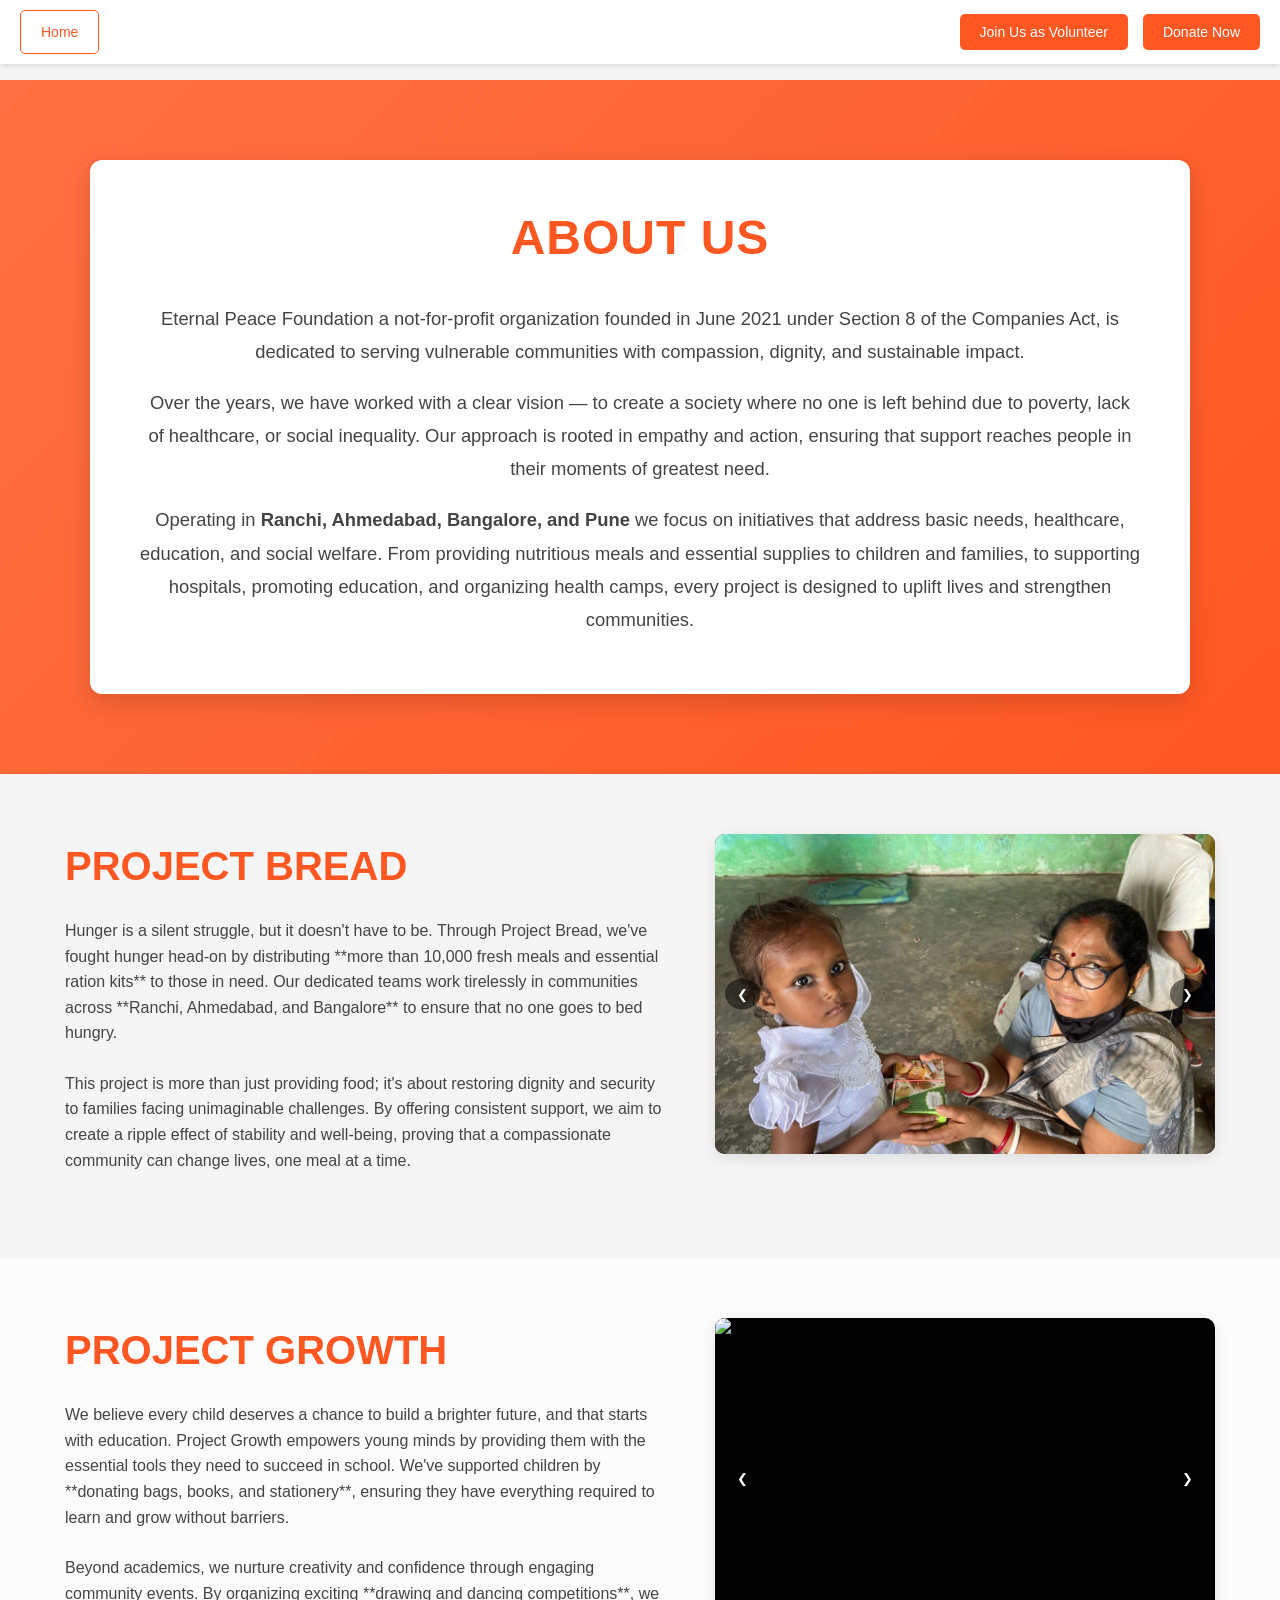
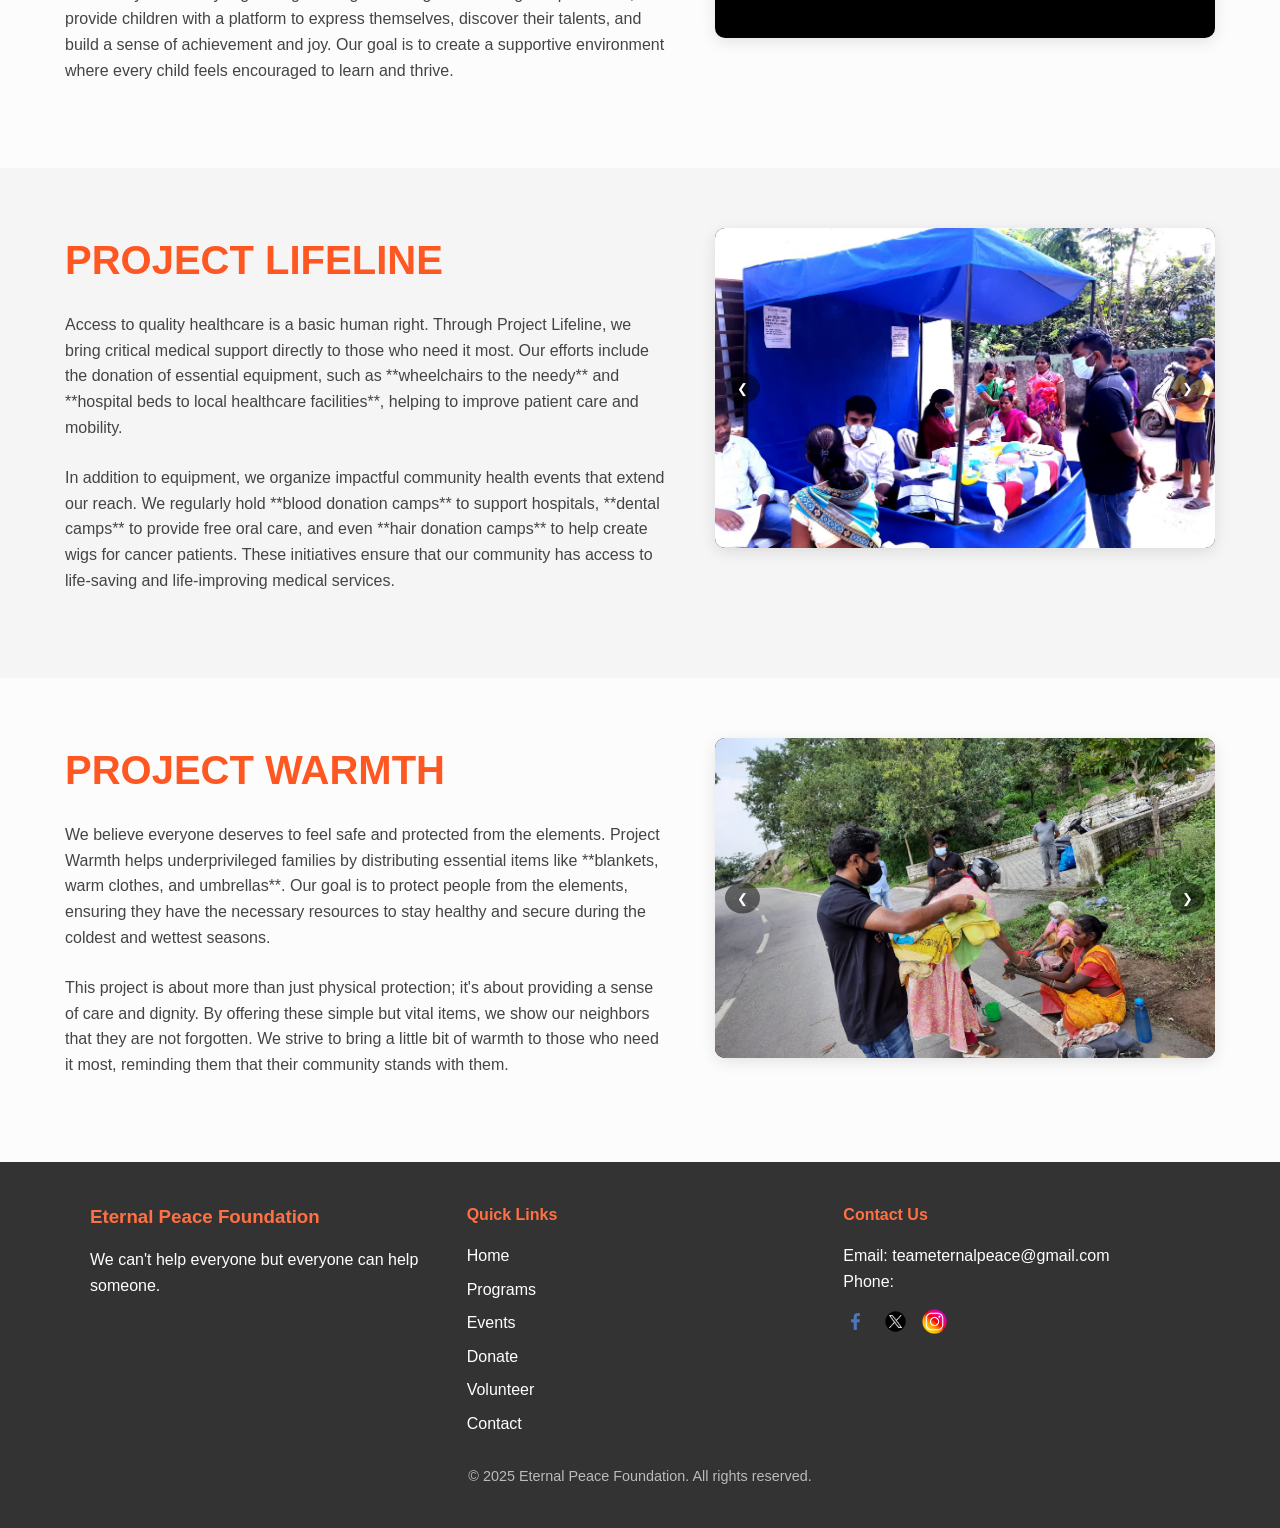
==== commit d49fb1b6: "Added files" ====
--- a/events.html
+++ b/events.html
@@ -1,8 +1,8 @@
 <!DOCTYPE html>
 <html lang="en">
 <head>
-  <meta charset="UTF-8">
-  <meta name="viewport" content="width=device-width, initial-scale=1.0">
+  <meta charset="UTF-8" />
+  <meta name="viewport" content="width=device-width, initial-scale=1.0"/>
   <title>Eternal Peace Foundation - Events</title>
   <link rel="stylesheet" href="style.css">
   <style>
@@ -70,6 +70,45 @@
       border: 1px solid #ff5722;
     }
 
+    /* ABOUT SECTION (REDESIGNED) */
+    .about-section {
+      background: linear-gradient(135deg, #ff7043, #ff5722);
+      padding: 80px 20px;
+      display: flex;
+      justify-content: center;
+      align-items: center;
+    }
+
+    .about-container {
+      max-width: 1100px;
+      background: #fff;
+      padding: 40px 50px;
+      border-radius: 12px;
+      box-shadow: 0 8px 25px rgba(0,0,0,0.15);
+      text-align: center;
+    }
+
+    .about-container h1 {
+      font-size: 3rem;
+      color: #ff5722;
+      margin-bottom: 25px;
+      font-weight: 800;
+      letter-spacing: 1px;
+    }
+
+    .about-container p {
+      font-size: 1.15rem;
+      color: #444;
+      line-height: 1.8;
+      margin-bottom: 18px;
+    }
+
+    .about-container .muted {
+      color: #666;
+      font-size: 1rem;
+      margin-top: 6px;
+    }
+
     /* NEW LAYOUT FOR PROJECT SECTIONS */
     .project-section {
       display: flex;
@@ -117,7 +156,7 @@
     .slider {
       position: relative;
       width: 100%;
-      height: 280px;
+      height: 320px;
       overflow: hidden;
       border-radius: 10px;
       box-shadow: 0 4px 15px rgba(0, 0, 0, 0.1);
@@ -195,6 +234,48 @@
       color: #d84315;
     }
 
+    /* FOOTER */
+    .footer {
+      background: #333;
+      color: #fff;
+      padding: 40px 20px;
+    }
+
+    .footer-container {
+      display: flex;
+      flex-wrap: wrap;
+      justify-content: space-between;
+      gap: 30px;
+      max-width: 1100px;
+      margin: auto;
+    }
+
+    .footer h3, .footer h4 {
+      margin-bottom: 15px;
+      color: #ff7043;
+    }
+
+    .footer-links ul {
+      list-style: none;
+      padding: 0;
+    }
+
+    .footer-links ul li {
+      margin-bottom: 8px;
+    }
+
+    .footer-links ul li a {
+      color: #fff;
+      text-decoration: none;
+    }
+
+    .footer-bottom {
+      text-align: center;
+      margin-top: 20px;
+      font-size: 0.9rem;
+      color: #bbb;
+    }
+
     /* MEDIA QUERIES FOR MOBILE */
     @media (max-width: 768px) {
       body {
@@ -222,6 +303,16 @@
       
       .fixed-buttons-container .home-button {
           margin-right: 0;
+      }
+
+      .about-container {
+        padding: 25px 20px;
+      }
+      .about-container h1 {
+        font-size: 2rem;
+      }
+      .about-container p {
+        font-size: 1rem;
       }
     }
   </style>
@@ -234,9 +325,21 @@
     <button>Donate Now</button>
   </div>
 
-  <header class="page-header">
-    <h1>OUR EVENTS</h1>
-    <p>Discover all the activities and events for each of our programs</p>
+  <!-- ABOUT SECTION (REDESIGNED) -->
+  <header class="about-section">
+    <div class="about-container">
+      <h1>ABOUT US</h1>
+      <p>
+        Eternal Peace Foundation a not-for-profit organization founded in June 2021 under Section 8 of the Companies Act, is dedicated to serving vulnerable communities with compassion, dignity, and sustainable impact.
+      </p>
+      <p>
+        Over the years, we have worked with a clear vision — to create a society where no one is left behind due to poverty, lack of healthcare, or social inequality. Our approach is rooted in empathy and action, ensuring that support reaches people in their moments of greatest need.
+      </p>
+
+      <p>
+        Operating in <strong>Ranchi, Ahmedabad, Bangalore, and Pune </strong> we focus on initiatives that address basic needs, healthcare, education, and social welfare. From providing nutritious meals and essential supplies to children and families, to supporting hospitals, promoting education, and organizing health camps, every project is designed to uplift lives and strengthen communities.
+      </p>
+    </div>
   </header>
 
   <section class="project-section" id="project-bread">
@@ -256,11 +359,6 @@
         <button class="prev">&#10094;</button>
         <button class="next">&#10095;</button>
       </div>
-      <div class="pricing">
-        <div class="packet1">Rs 20 <br> 1 Packet</div>
-        <div class="packet5">Rs 100 <br> 5 Packets</div>
-        <div class="month">Rs 1500 <br> 1 Month Ration</div>
-      </div>
     </div>
   </section>
 
@@ -281,11 +379,6 @@
         <button class="prev">&#10094;</button>
         <button class="next">&#10095;</button>
       </div>
-      <div class="pricing">
-        <div class="student1">Rs 500 <br> Sponsor 1 Student</div>
-        <div class="student5">Rs 2500 <br> Sponsor 5 Students</div>
-        <div class="books">Rs 1000 <br> Books & Supplies</div>
-      </div>
     </div>
   </section>
 
@@ -306,11 +399,6 @@
         <button class="prev">&#10094;</button>
         <button class="next">&#10095;</button>
       </div>
-      <div class="pricing">
-        <div class="packet1">Rs 2000 <br> Wheelchair</div>
-        <div class="packet5">Rs 5000 <br> Hospital Bed</div>
-        <div class="month">Rs 1000 <br> Health Camp</div>
-      </div>
     </div>
   </section>
 
@@ -323,18 +411,13 @@
     <div class="project-media">
       <div class="slider">
         <div class="slides">
-          <img src="images/warmth1.jpg" alt="Project Warmth 1">
-          <img src="images/warmth2.jpg" alt="Project Warmth 2">
-          <img src="images/warmth3.jpg" alt="Project Warmth 3">
+          <img src="images/sk.jpg" alt="Project Warmth 1">
+          <img src="images/bla1.jpg" alt="Project Warmth 2">
+          <img src="images/b3.jpg" alt="Project Warmth 3">
           <img src="images/warmth4.jpg" alt="Project Warmth 4">
         </div>
         <button class="prev">&#10094;</button>
         <button class="next">&#10095;</button>
-      </div>
-      <div class="pricing">
-        <div class="student1">Rs 500 <br> Blanket</div>
-        <div class="student5">Rs 1000 <br> Winter Kit</div>
-        <div class="books">Rs 1500 <br> Family Kit</div>
       </div>
     </div>
   </section>
@@ -403,5 +486,3 @@
 
 </body>
 </html>
-
-
--- a/style.css
+++ b/style.css
@@ -346,198 +346,60 @@
 }
 
 
-/* Hero Section */
+/* --- New section styles --- */
+
+/* Add this to your existing CSS for the main content sections */
+
+/* --- Hero Section --- */
 .hero {
-    display: flex;
-    align-items: center;
-    justify-content: space-between;
-    padding: 80px 40px;
-    background-color: #f7f7f7;
-    color: #333;
-    flex-wrap: wrap;
-}
-
+  display: flex;
+  align-items: center;
+  justify-content: space-between;
+  padding: 80px 40px;
+  background-color: #f7f7f7;
+  color: #333;
+  flex-wrap: wrap; /* Already exists, good! */
+}
+
+/* Add flex-basis to the content and slider wrappers */
 .hero-content {
-    flex: 1;
-    padding-right: 40px;
-    z-index: 2;
-}
-
-.hero-content h1 {
-    font-size: 3rem;
-    font-weight: 700;
-    margin-bottom: 20px;
-    line-height: 1.2;
-}
-
-.hero-content h2 {
-    font-size: 1.8rem;
-    font-weight: 500;
-    font-style: italic;
-    margin: 25px 0;
-}
-
-.hero-content p {
-    font-size: 1.15rem;
-    line-height: 1.7;
-    margin-bottom: 25px;
-    color: #555;
-}
-
-.btn-group {
-    display: flex;
-    gap: 15px;
-    flex-wrap: wrap;
-}
-
-.btn {
-    display: inline-block;
-    padding: 12px 30px;
-    border-radius: 30px;
-    font-weight: 600;
-    text-decoration: none;
-    transition: all .3s;
-}
-
-.primary {
-    background: #ff6600;
-    color: #fff;
-}
-
-.primary:hover {
-    background: #ffe0cc;
-    color: #ff6600;
-}
-
-.secondary {
-    border: 2px solid #ff6600;
-    color: #ff6600;
-}
-
-.secondary:hover {
-    background: rgba(255, 102, 0, 0.1);
-}
-
-/* --- START OF NEW HOMEPAGE SLIDER STYLES --- */
-.homepage-slider-container {
-    position: relative;
-    width: 100%;
-    max-width: 600px;
-    margin: 0 auto;
-}
-
-.homepage-slider {
-    display: flex;
-    overflow: hidden;
-    border-radius: 20px;
-    box-shadow: 0 8px 25px rgba(0, 0, 0, 0.2);
-    position: relative;
-    z-index: 1;
-}
-
-.homepage-slide {
-    min-width: 100%;
-    transition: transform 0.5s ease-in-out;
-    flex-shrink: 0;
-}
-
-.homepage-slide img {
-    width: 100%;
-    height: auto;
-    display: block;
-}
-
-.homepage-slider-nav {
-    position: absolute;
-    bottom: 20px;
-    left: 50%;
-    transform: translateX(-50%);
-    display: flex;
-    gap: 10px;
-    z-index: 2;
-}
-
-.homepage-slider-dot {
-    width: 12px;
-    height: 12px;
-    background-color: rgba(255, 255, 255, 0.6);
-    border-radius: 50%;
-    cursor: pointer;
-    transition: background-color 0.3s, transform 0.3s;
-}
-
-.homepage-slider-dot.active {
-    background-color: #ff6600;
-    transform: scale(1.2);
-}
-/* --- END OF NEW HOMEPAGE SLIDER STYLES --- */
-
-/* Slider */
+  flex: 1 1 500px; /* New: flex-basis of 500px. It will shrink, grow, but won't wrap until it's smaller than this. */
+  padding-right: 40px;
+  z-index: 2;
+}
+
 .hero-slider-wrapper {
-    flex: 1;
-    max-width: 500px;
-    position: relative;
-}
-
-.hero-slider {
-    position: relative;
-    overflow: hidden;
-    border-radius: 20px;
-    box-shadow: 0 8px 16px rgba(0, 0, 0, 0.25);
-    background: #fff;
-    height: 320px;
-}
-
-.slides {
-    position: relative;
-    height: 100%;
-}
-
-.slide {
-    opacity: 0;
-    transition: opacity 1s ease-in-out;
-    position: absolute;
-    width: 100%;
-    height: 100%;
-}
-
-.slide.active {
-    opacity: 1;
-    position: relative;
-}
-
-.slide img {
-    width: 100%;
-    height: 100%;
-    object-fit: cover;
-    background: #000;
-    border-radius: 20px;
-}
-
-.dots {
-    display: flex;
-    justify-content: center;
-    position: absolute;
-    bottom: 15px;
-    left: 50%;
-    transform: translateX(-50%);
-}
-
-.dot {
-    width: 12px;
-    height: 12px;
-    border-radius: 50%;
-    background: #999;
-    margin: 0 5px;
-    cursor: pointer;
-    opacity: 0.6;
-}
-
-.dot.active {
-    background: #ff6600;
-    opacity: 1;
-}
-
+  flex: 1 1 400px; /* New: flex-basis of 400px. Content and slider will now stack properly when the total width is less than 900px (500 + 400) */
+  max-width: 500px;
+  position: relative;
+}
+
+/* --- Responsive Layout for Mobile --- */
+@media (max-width: 992px) {
+  /* Keep your existing rules here for the hamburger menu */
+  .navbar {
+    padding: 1rem 2rem;
+  }
+  /* ... etc. */
+}
+
+@media (max-width: 768px) {
+  /* Add this new media query to adjust for tablet/mobile views */
+  .hero-content,
+  .hero-slider-wrapper {
+    flex-basis: 100%; /* Now they will always stack vertically on screens smaller than 768px */
+    padding-right: 0;
+  }
+  .hero-content h1 {
+    font-size: 2.5rem; /* Make heading smaller */
+  }
+  .hero-content h2 {
+    font-size: 1.5rem; /* Make subheading smaller */
+  }
+  .hero-slider-wrapper {
+    margin-top: 30px; /* Add space between text and slider */
+  }
+}
 .mobile-banner {
   position: relative;
   overflow: hidden;
@@ -581,6 +443,7 @@
 
 
 /* Programs */
+
 .info-cards-section {
     padding: 80px 40px;
     background: #fff;
@@ -1023,7 +886,7 @@
 
 @media (max-width: 480px) {
     .story-box {
-        width: 100%; /* Make cards full-width on very small screens */
+        width: 100% !important; /* Make cards full-width on very small screens */
     }
 }
 
@@ -1276,7 +1139,7 @@
     }
 
     .story-carousel {
-        gap: 10px;
+        gap: 35px;
         max-width: 100%;
     }
 
@@ -1551,6 +1414,7 @@
         display: block;
     }
 }
+
 
 
 /* Default behavior: show desktop, hide mobile */
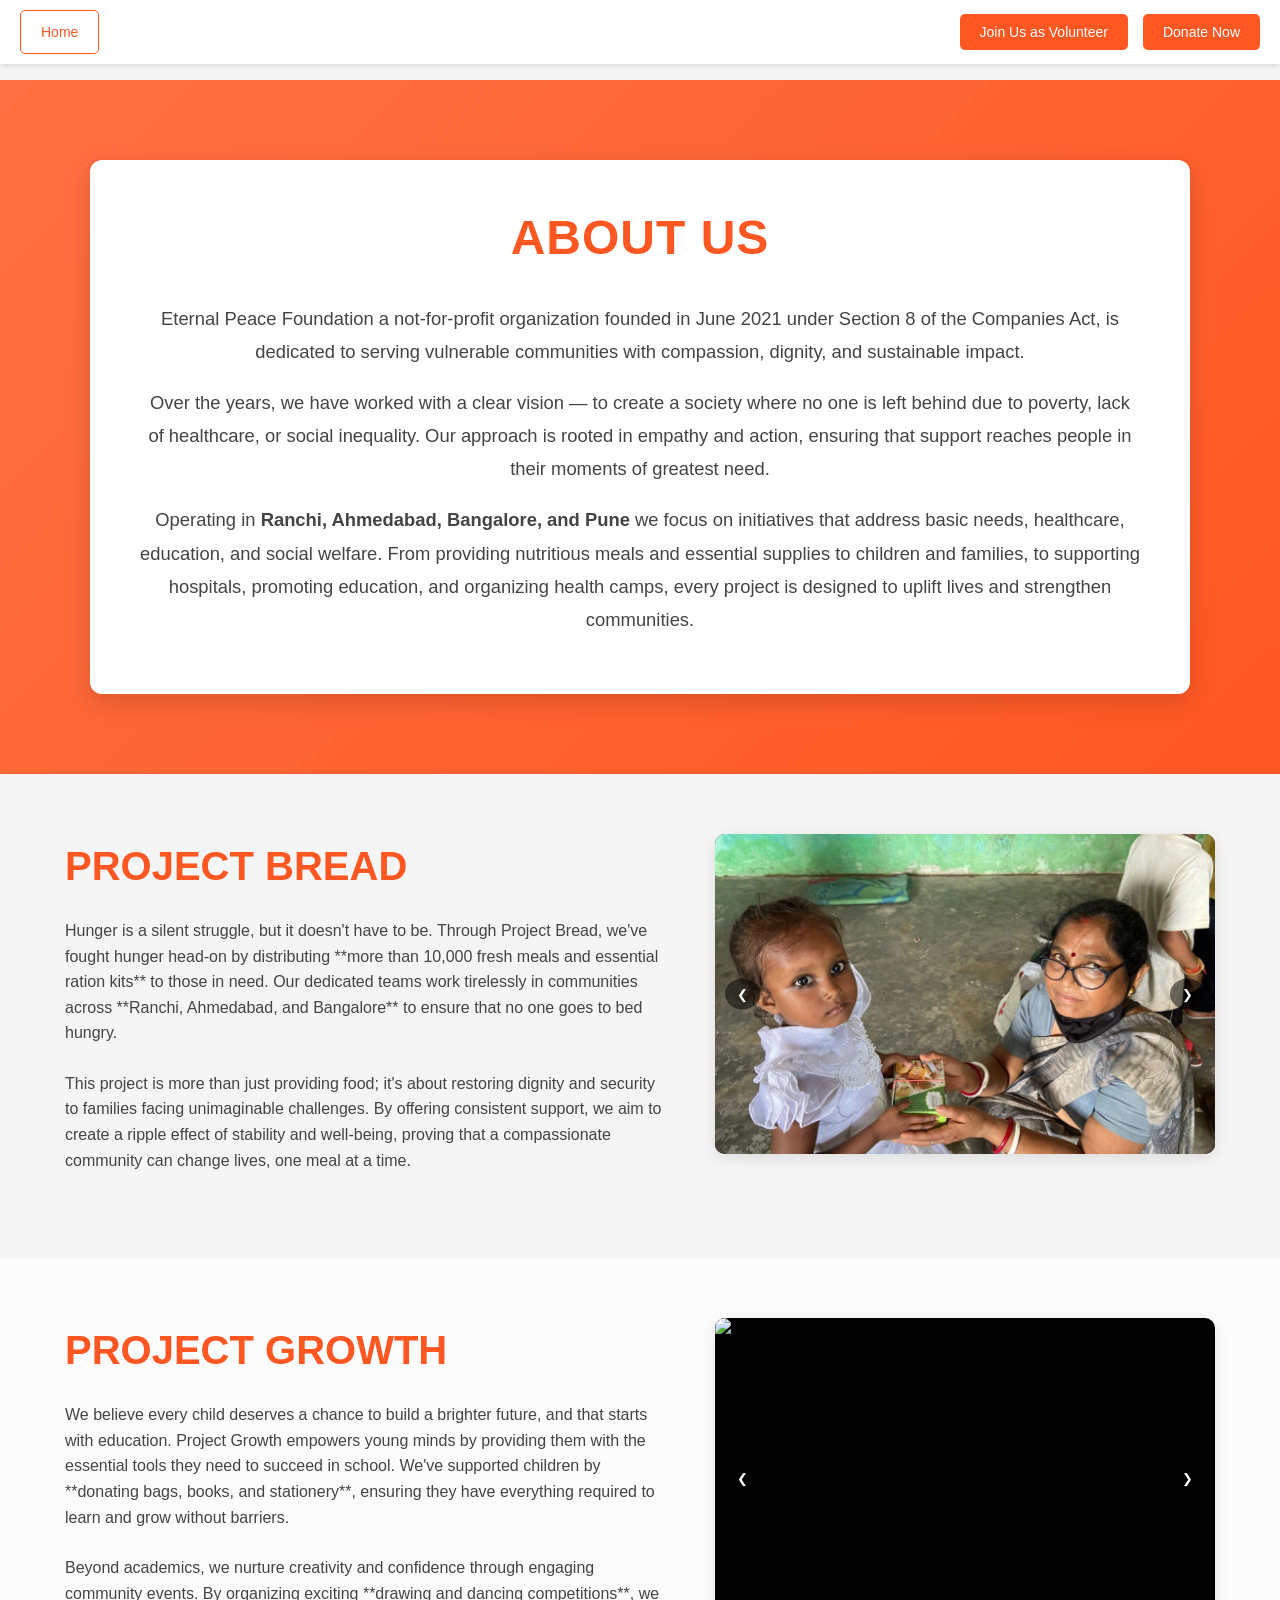
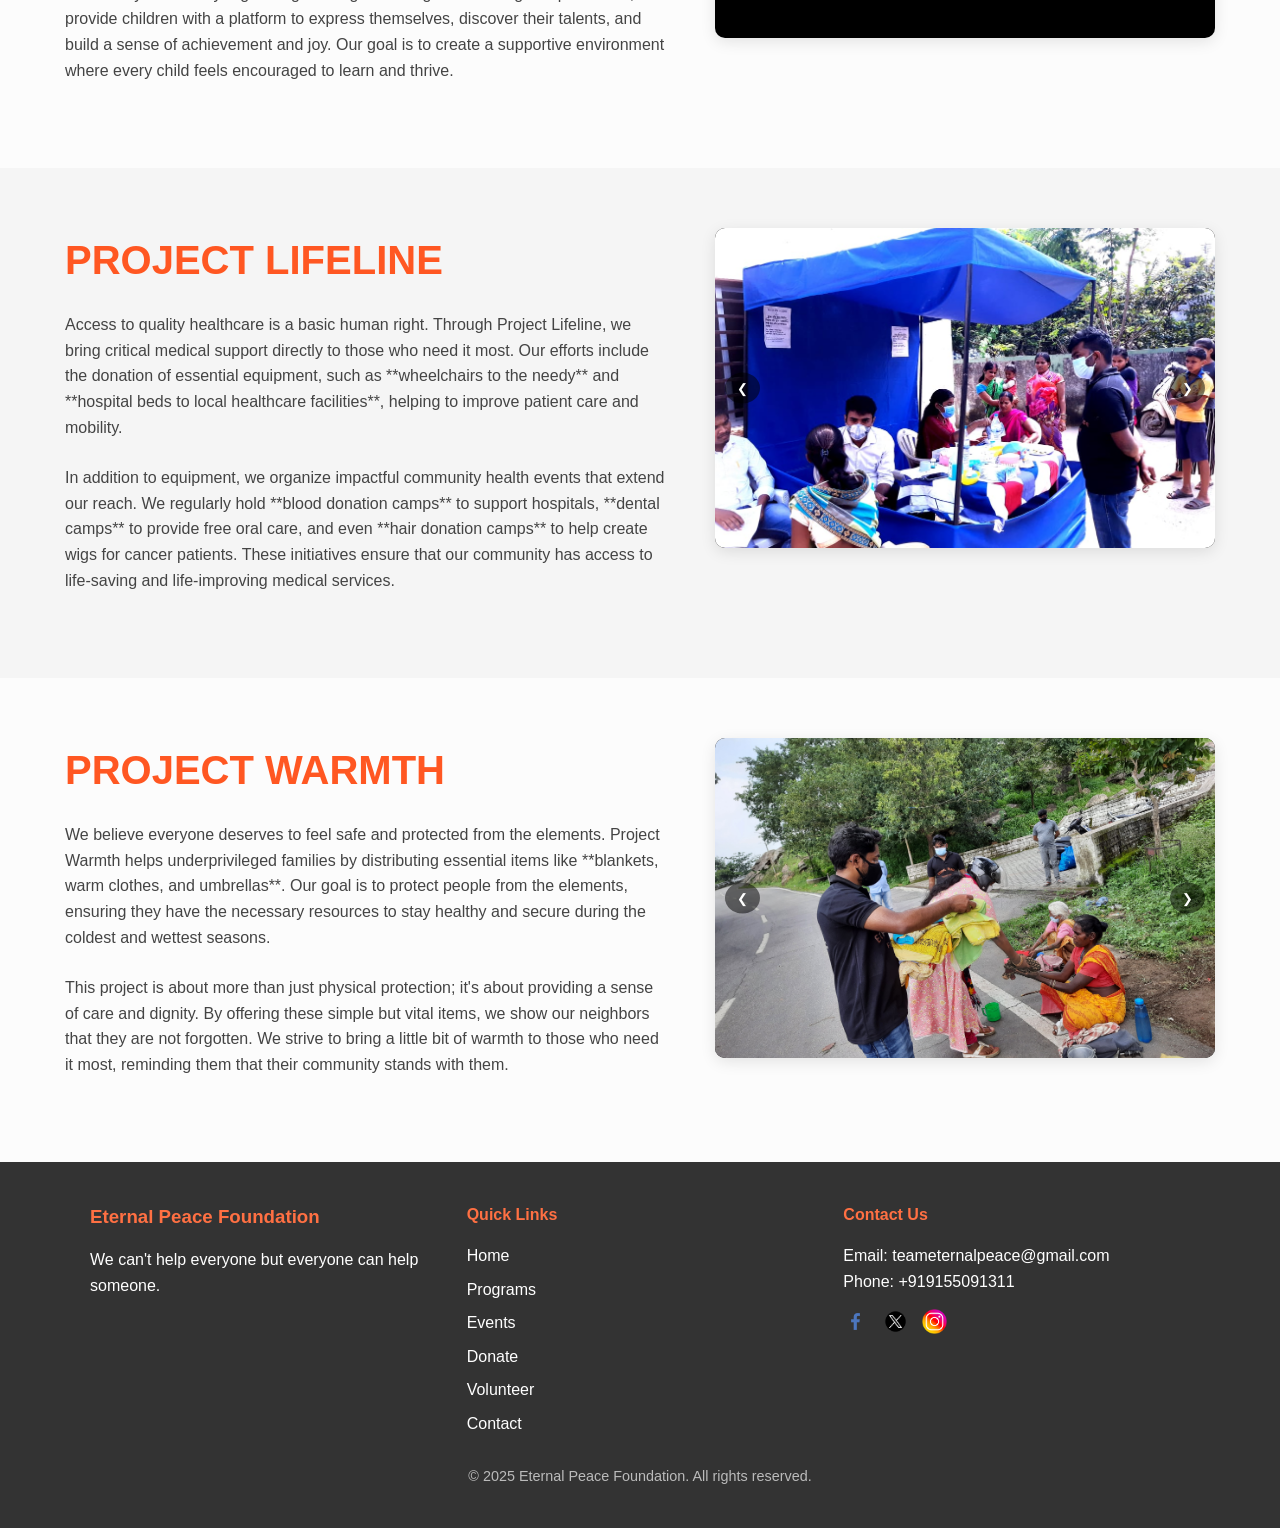
==== commit 15b0301b: "Added html files" ====
--- a/events.html
+++ b/events.html
@@ -470,7 +470,7 @@
             <div class="footer-contact" id="contact-us">
                 <h4>Contact Us</h4>
                 <p>Email: teameternalpeace@gmail.com</p>
-                <p>Phone: </p>
+                <p>Phone: +919155091311</p>
                 <div class="social-icons">
                     <a href="https://www.facebook.com/eternalpeacefoundation/" target="_blank"><img src="images/facebook.png" alt="Facebook"></a>
                     <a href="#"><img src="images/twitter.png" alt="Twitter"></a>
--- a/style.css
+++ b/style.css
@@ -879,14 +879,23 @@
         padding: 0 20px;
     }
 
+    /* Update the carousel for mobile-centered view */
+    .story-carousel {
+        display: grid;
+        grid-auto-flow: column;
+        grid-auto-columns: 80%; /* Each card takes up 80% of the viewport width */
+        gap: 20px;
+        overflow-x: scroll;
+        scroll-snap-type: x mandatory; /* Centers one card at a time */
+    }
+
+    .story-box {
+        scroll-snap-align: center; /* Ensures the card snaps to the center */
+        width: auto !important; /* Override the fixed width for mobile */
+    }
+
     .arrow {
         display: none; /* Hide arrows on smaller screens for touch scrolling */
-    }
-}
-
-@media (max-width: 480px) {
-    .story-box {
-        width: 100% !important; /* Make cards full-width on very small screens */
     }
 }
 
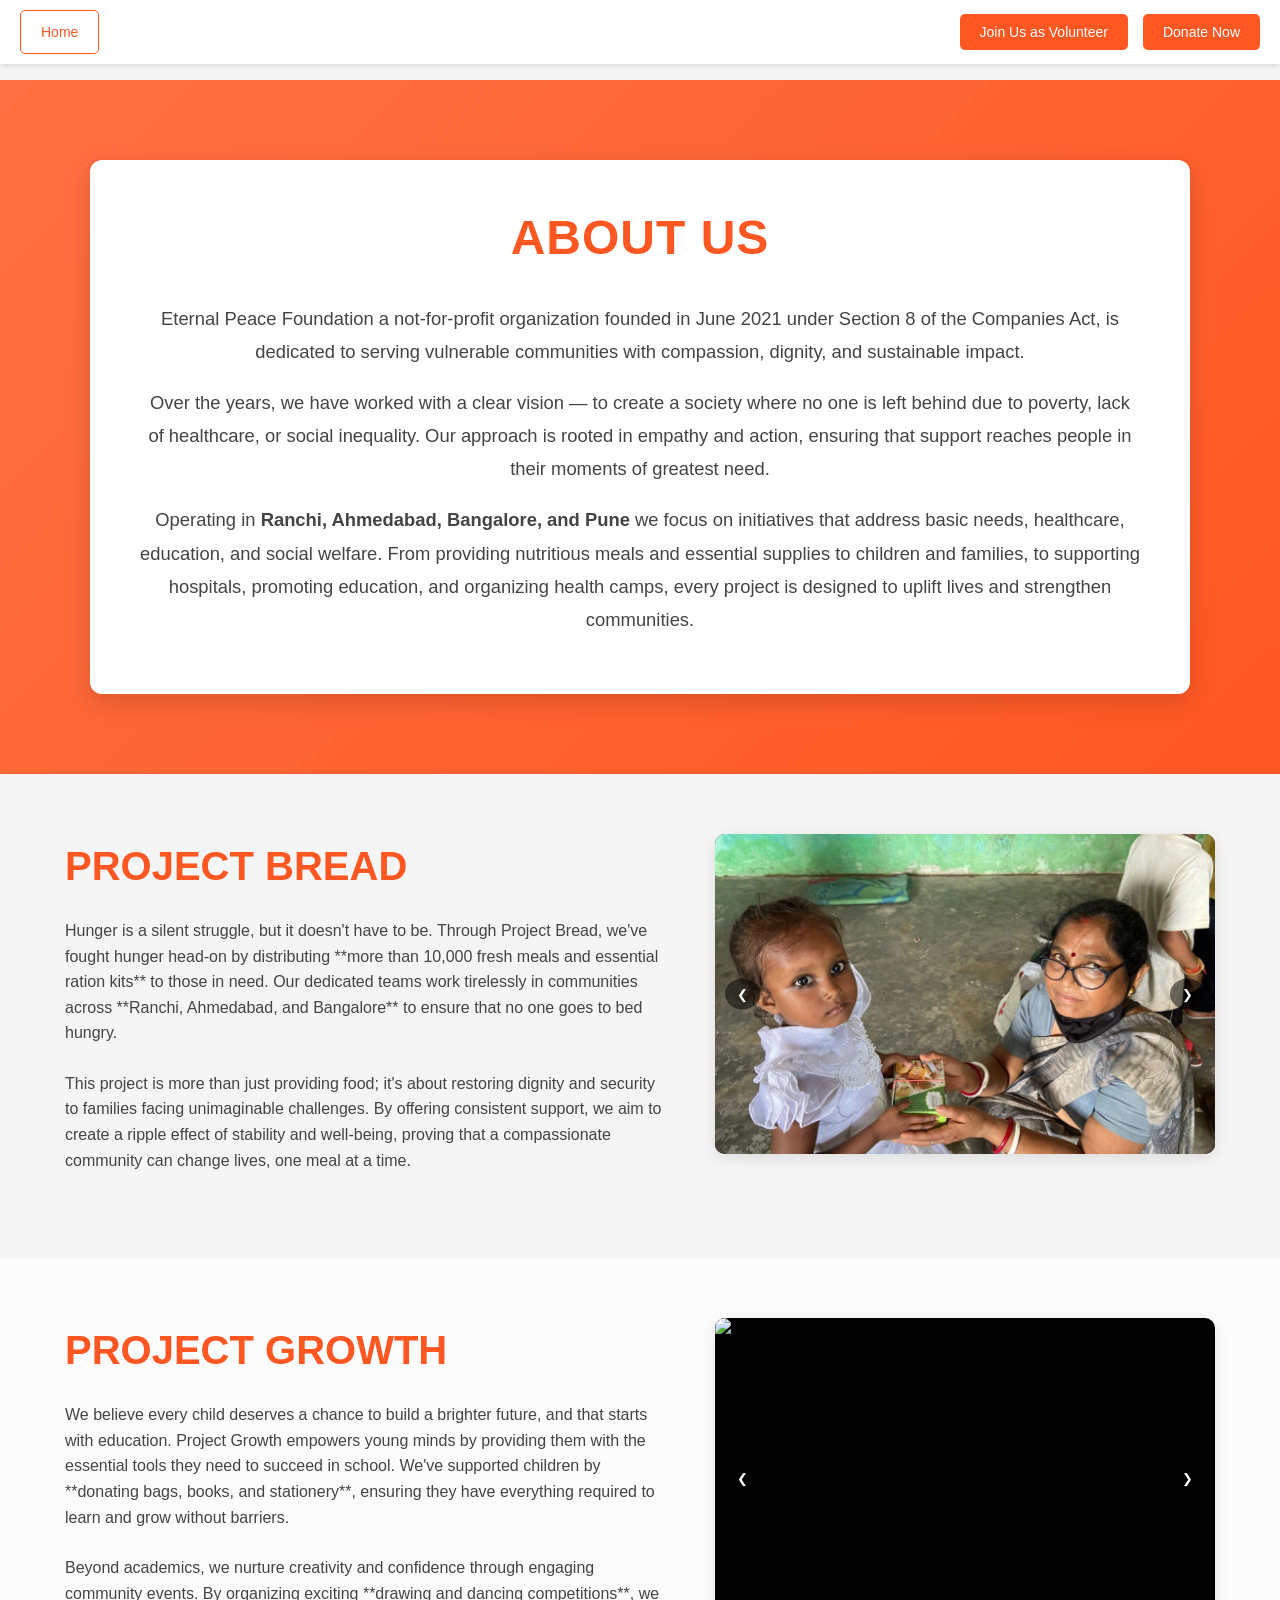
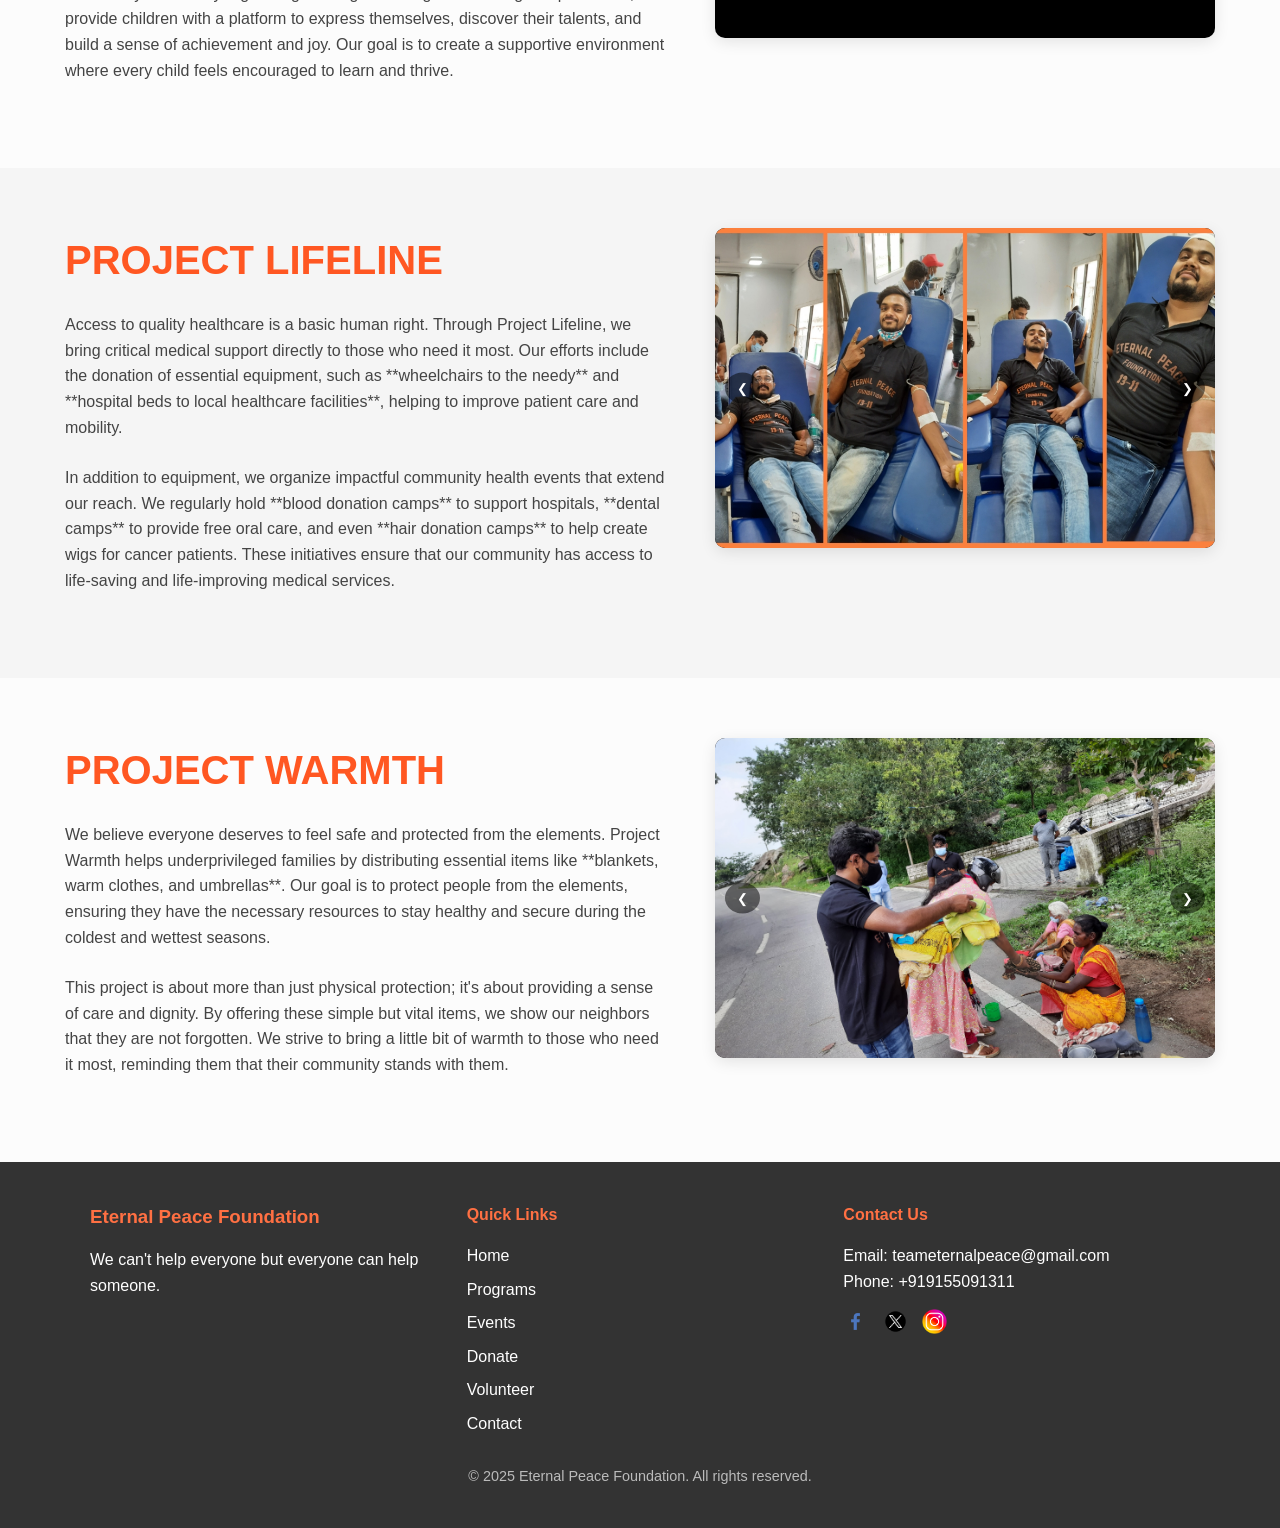
==== commit 7e0aac7a: "added sites" ====
--- a/events.html
+++ b/events.html
@@ -352,7 +352,7 @@
       <div class="slider">
         <div class="slides">
           <img src="images/ration.jpg" alt="Project Bread 1">
-          <img src="images/pb3.jpg" alt="Project Bread 2">
+          <img src="images/rations.jpg" alt="Project Bread 2">
           <img src="images/ev1.jpg" alt="Project Bread 3">
           <img src="images/ev2.jpg" alt="Project Bread 4">
         </div>
@@ -391,9 +391,9 @@
     <div class="project-media">
       <div class="slider">
         <div class="slides">
-          <img src="images/evpl1.jpg" alt="Project Lifeline 1">
+          <img src="images/bld.jpg" alt="Project Lifeline 1">
           <img src="images/evpbl2.jpg" alt="Project Lifeline 2">
-          <img src="images/portrait31.jpg" alt="Project Lifeline 3">
+          <img src="images/evpl1.jpg" alt="Project Lifeline 3">
           <img src="images/pbl3.jpg" alt="Project Lifeline 4">
         </div>
         <button class="prev">&#10094;</button>
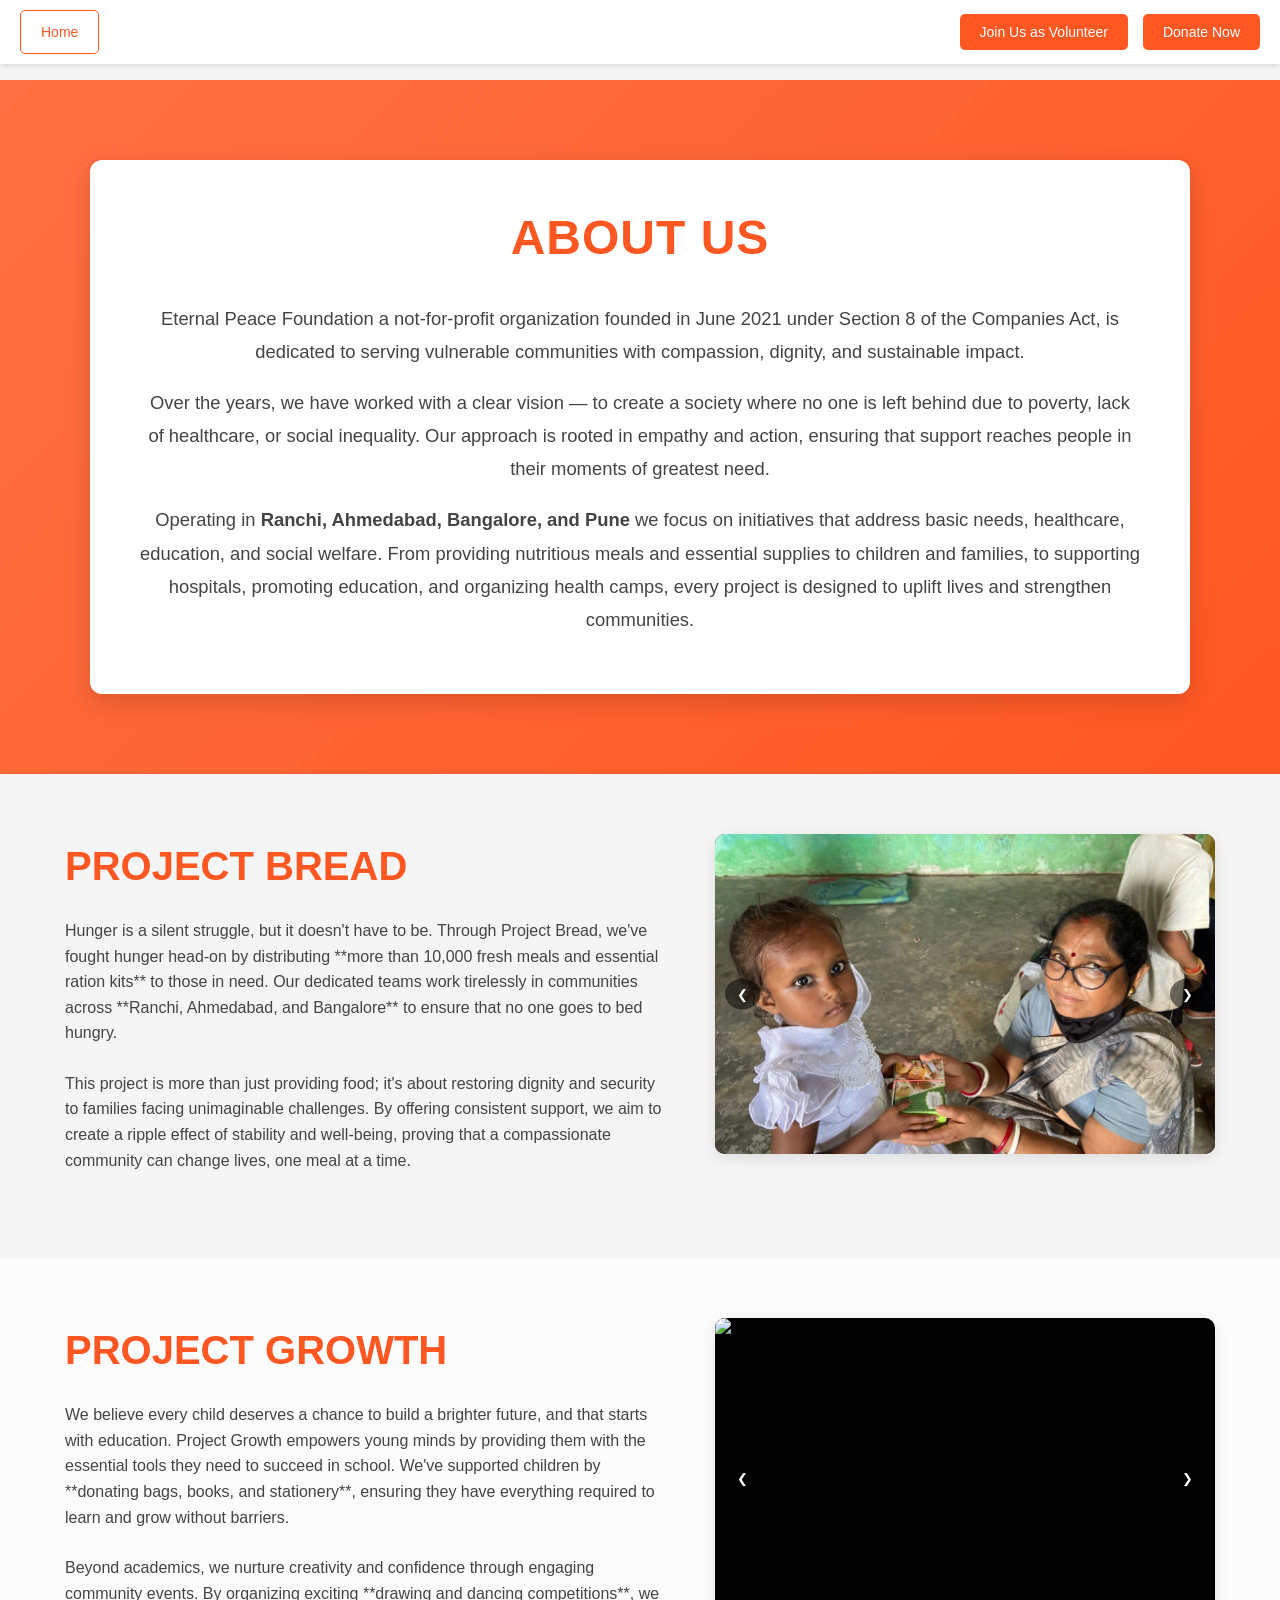
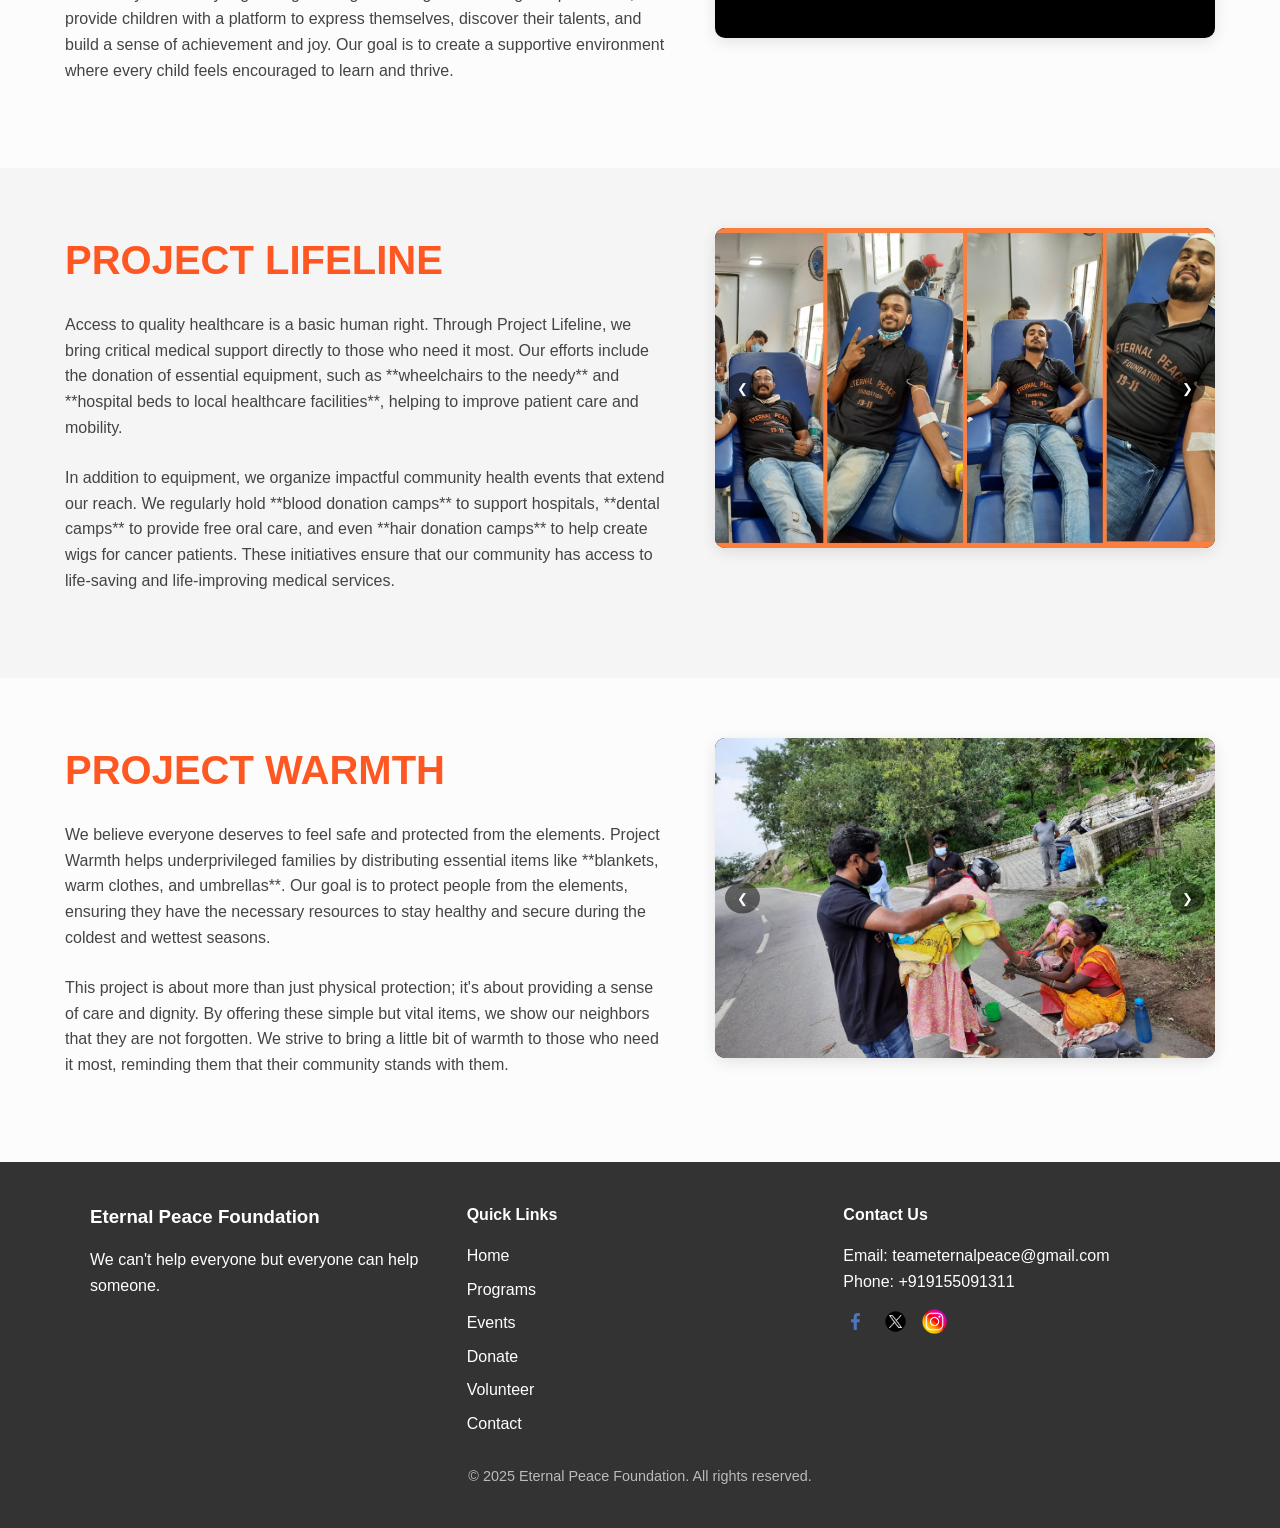
==== commit 6d303f25: "Updated about us" ====
--- a/events.html
+++ b/events.html
@@ -252,7 +252,7 @@
 
     .footer h3, .footer h4 {
       margin-bottom: 15px;
-      color: #ff7043;
+      color: #fff;
     }
 
     .footer-links ul {
--- a/style.css
+++ b/style.css
@@ -152,7 +152,7 @@
     justify-content: space-between;
     align-items: center;
     padding: 1rem 3rem;
-    background: #fff7f0;
+    background: #f9f9f9;
     color: #fff;
     position: sticky;
     top: 0;
@@ -285,16 +285,18 @@
 
     .nav-links {
         position: absolute;
-        top: 100%;
+        top: 70px;
         right: 0;
-        background-color: #FF6600;
+        background-color: #ffffff; /* Slight transparency */
+        border: 1px solid #e5e5e5;
+        backdrop-filter: blur(6px); /* Adds a modern glass effect */
         flex-direction: column;
         width: 250px;
         height: auto;
         padding: 1rem;
         gap: 1rem;
         border-radius: 10px;
-        box-shadow: 0 4px 15px rgba(0, 0, 0, 0.2);
+        box-shadow: 0 4px 15px rgba(0, 0, 0, 0.1);
         transform: translateX(100%);
         transition: transform 0.3s ease-in-out;
     }
@@ -304,18 +306,19 @@
     }
     
     .nav-links li a {
-        font-size: 1.2rem;
-        padding: 15px;
-        color: #fff; /* White text for better contrast */
+        font-size: 1rem;
+        padding: 12px 18px;
+        color: #e5e5e5; /* White text for better contrast */
         border-bottom: none;
         width: 100%;
         text-align: left; /* Align text to the left */
-        border-radius: 5px;
+        border-radius: 6px;
         transition: background-color 0.2s ease;
+        display: block;
     }
 
     .nav-links li a:hover {
-        background-color: rgba(255, 255, 255, 0.1);
+        background-color: #f7f7f7;
     }
     
     .nav-links li a.donate-btn {
@@ -512,17 +515,25 @@
 }
 
 .info-cards {
-    display: grid;
-    grid-template-columns: repeat(auto-fit, minmax(250px, 1fr));
-    gap: 30px;
+    display: flex;
+    flex-wrap: wrap; /* Allows cards to wrap to the next line if the screen is too small */
+    justify-content: center; /* Centers the cards horizontally */
+    gap: 20px; /* Adds space between the cards */
+    padding: 20px;
 }
 
 .card {
-    background: #fff;
-    border-radius: 20px;
-    padding: 25px;
-    box-shadow: 0 8px 20px rgba(0, 0, 0, 0.08);
-    transition: transform .3s;
+    /* Set a flexible width for the cards */
+    flex: 1 1 250px; /* This is a shorthand for flex-grow, flex-shrink, flex-basis */
+    /* flex-basis: 250px ensures each card is at least 250px wide before flexing */
+    max-width: 300px; /* Prevents the cards from becoming too wide on large screens */
+    margin: 10px; /* Adds a small margin around each card for spacing */
+    box-shadow: 0 4px 8px rgba(0, 0, 0, 0.1);
+    border-radius: 10px;
+    padding: 30px 20px;
+    text-align: center;
+    background-color: #ffffff;
+    transition: transform 0.3s ease, box-shadow 0.3s ease;
 }
 
 .card:hover {
@@ -574,7 +585,7 @@
 
 /* Success Stories */
 .success-stories {
-    background: #fff7f0;
+    background: #f9f9f9;
     padding: 80px 40px;
     display: flex;
     justify-content: center;
@@ -716,6 +727,8 @@
 @media (max-width: 768px) {
     .success-box {
         padding: 20px;
+        text-align: center; /* This will center the button */
+
     }
 
     .success-container {
@@ -768,7 +781,7 @@
     position: relative;
     max-width: 1200px;
     margin: 0 auto;
-    padding: 0 50px; /* Add some padding for the arrows */
+    padding: 0 80px; /* Add some padding for the arrows */
 }
 
 .story-carousel {
@@ -1245,7 +1258,8 @@
 
 
 /* Banner Section */
-.banner {
+/* Banner Section */
+.desktop-banner {
     width: 100%;
     overflow: hidden;
     position: relative;
@@ -1253,7 +1267,7 @@
 
 .banner-slider {
     display: flex;
-    width: 300%;
+    width: 300%; /* Adjust width for the number of images (e.g., 3 images = 300%) */
     animation: slide 12s infinite;
 }
 
@@ -1526,4 +1540,135 @@
     .sticky-cta {
         display: flex; /* This makes the sticky bar visible only on screens 768px or smaller. */
     }
-}+}
+
+.inspiration-section {
+    background: #f9f9f9;
+    padding: 60px 20px;
+    border-top: 2px solid #e1ccec;
+    border-bottom: 2px solid #e1ccec;
+}
+
+.inspiration-container {
+    max-width: 1000px;
+    margin: auto;
+    display: flex;
+    flex-direction: column;
+    align-items: center;
+    gap: 25px;
+    text-align: center;
+}
+
+.inspiration-photo-block {
+    text-align: center;
+}
+
+.inspiration-photo {
+    width: 150px;
+    height: 150px;
+    object-fit: cover;
+    border-radius: 50%;
+    border: 5px solid #b8860b;
+    box-shadow: 0px 6px 12px rgba(0,0,0,0.15);
+    transition: transform 0.3s ease;
+}
+
+.inspiration-photo:hover {
+    transform: scale(1.05);
+}
+
+.inspiration-name {
+    margin-top: 9px;
+    font-size: 1.1rem;
+    font-style: italic;
+    font-weight: normal;
+    color: #000;  /* simple black */
+}
+
+
+.inspiration-text h2 {
+    font-size: 1.8rem;
+    color: #b8860b;
+    margin-bottom: 15px;
+    text-align: left; /* Keep left if you want the text left-aligned */
+    position: relative; /* Needed for positioning the ::after pseudo-element */
+    display: inline-block; /* Allows the underline to be positioned relative to the text width */
+    padding-bottom: 10px; /* Adjust this to add space between text and line */
+}
+
+.inspiration-text h2::after {
+    content: ''; /* Required for pseudo-elements */
+    position: absolute; /* Position relative to the h2 */
+    left: 50%; /* Start the line at the horizontal center of the h2 */
+    transform: translateX(-50%); /* Move it back by half its own width to truly center it */
+    bottom: 0; /* Position at the bottom of the h2 padding */
+    width: 60%; /* Adjust this percentage to control the length of the black line */
+    height: 2px; /* Adjust this for the thickness of the black line */
+    background-color: #ff6600; /* The color of the line */
+}
+
+/* Optional: If you want the h2 text itself to be centered, change text-align: left; to text-align: center; in .inspiration-text h2 */
+
+.inspiration-message {
+    font-size: 1.2rem;
+    color: #444;
+    line-height: 1.8;
+    margin-bottom: 15px;
+    text-align: left;
+}
+
+.inspiration-quote {
+    font-style: italic;
+    font-size: 1.3rem;
+    color: #ff6600;
+    margin-top: 15px;
+    text-align: left;
+}
+
+/* 🔹 Desktop side-by-side */
+@media (min-width: 768px) {
+    .inspiration-container {
+        flex-direction: row;
+        align-items: center;
+        text-align: left;
+    }
+
+    .inspiration-photo-block {
+        margin-right: 40px;
+    }
+
+    .inspiration-text {
+        flex: 1;
+    }
+
+    .inspiration-photo-block,
+    .inspiration-photo-block .inspiration-name {
+        text-align: center;
+    }
+}
+
+/* 🔹 Mobile: text h2 above photo */
+@media (max-width: 767px) {
+    .inspiration-container {
+        flex-direction: column;
+    }
+
+    .inspiration-text {
+        order: -1; /* moves the text above the photo */
+        text-align: center; /* optional: center text on mobile */
+    }
+
+    .inspiration-photo-block {
+        order: 0; /* default order for photo */
+    }
+
+    .inspiration-text h2 {
+        margin-bottom: 15px;
+        text-align: center; /* optional */
+    }
+
+    .inspiration-message,
+    .inspiration-quote {
+        text-align: center; /* optional for mobile */
+    }
+}
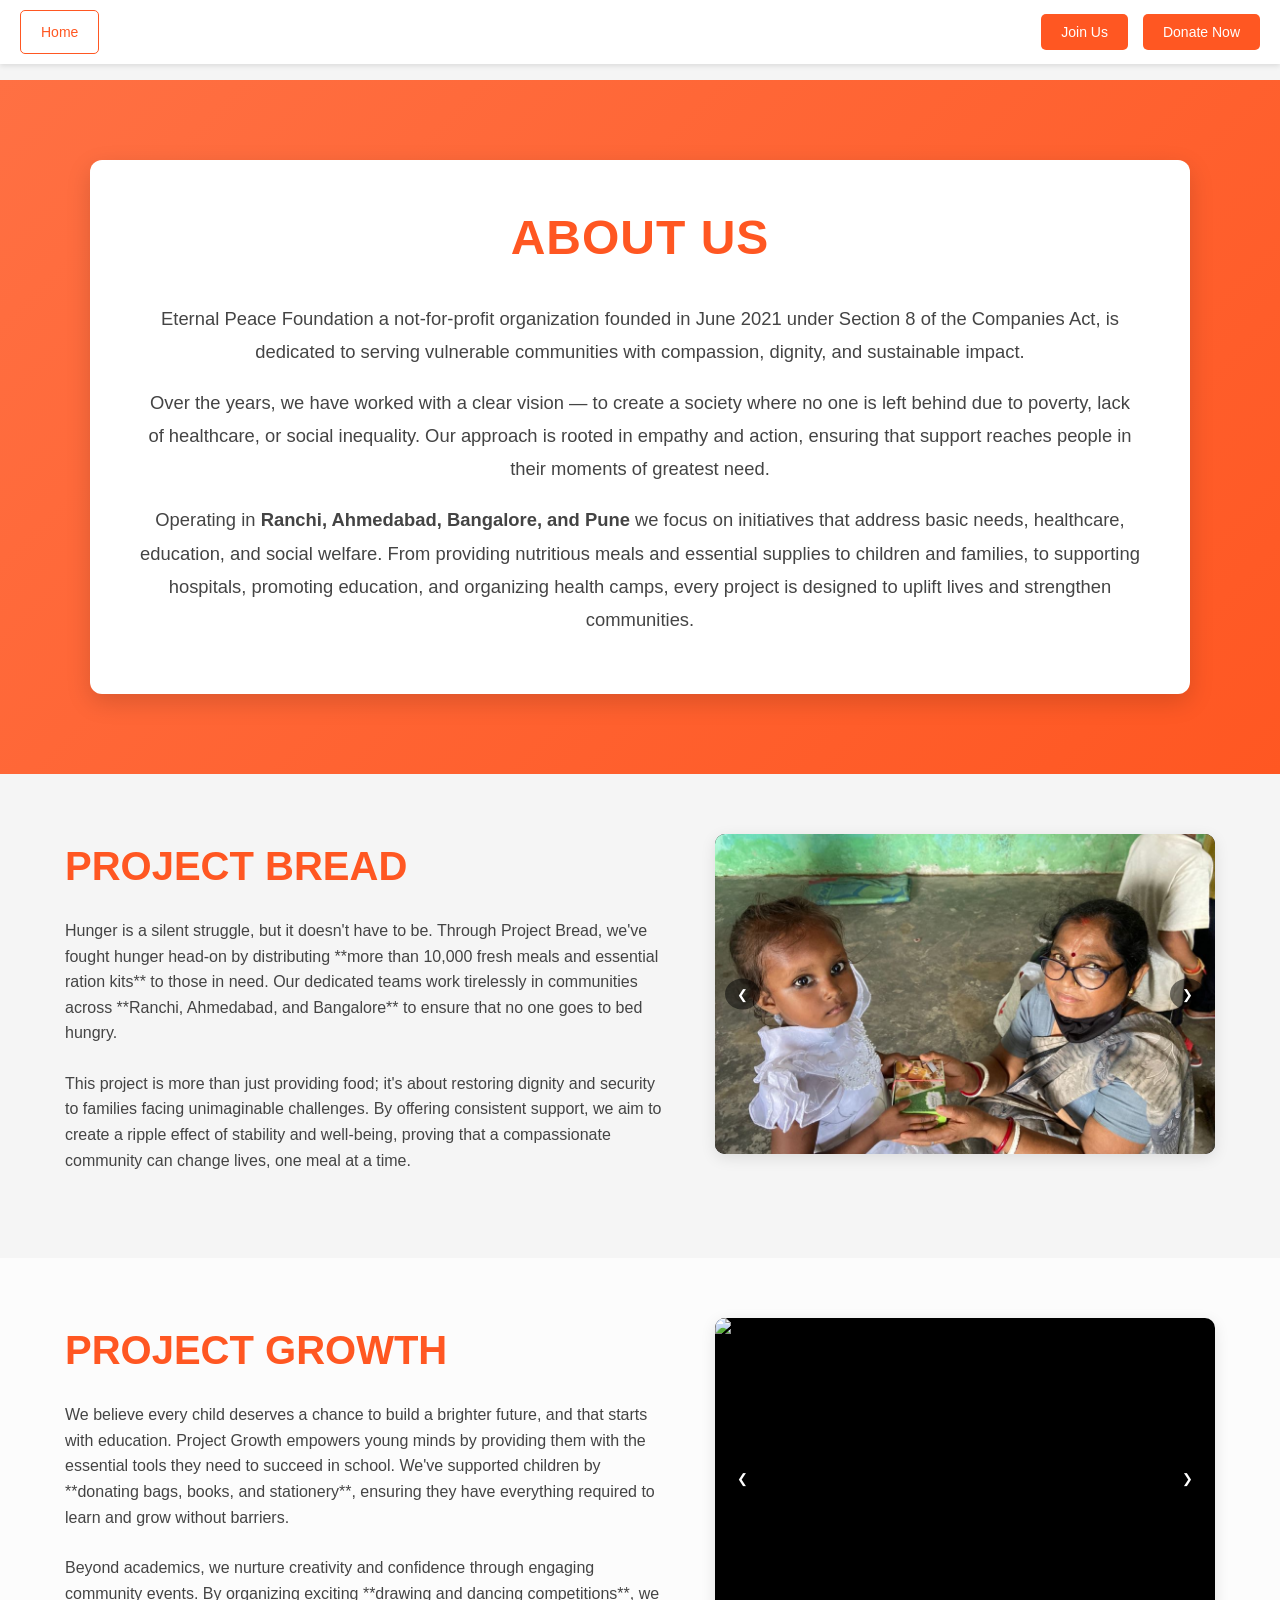
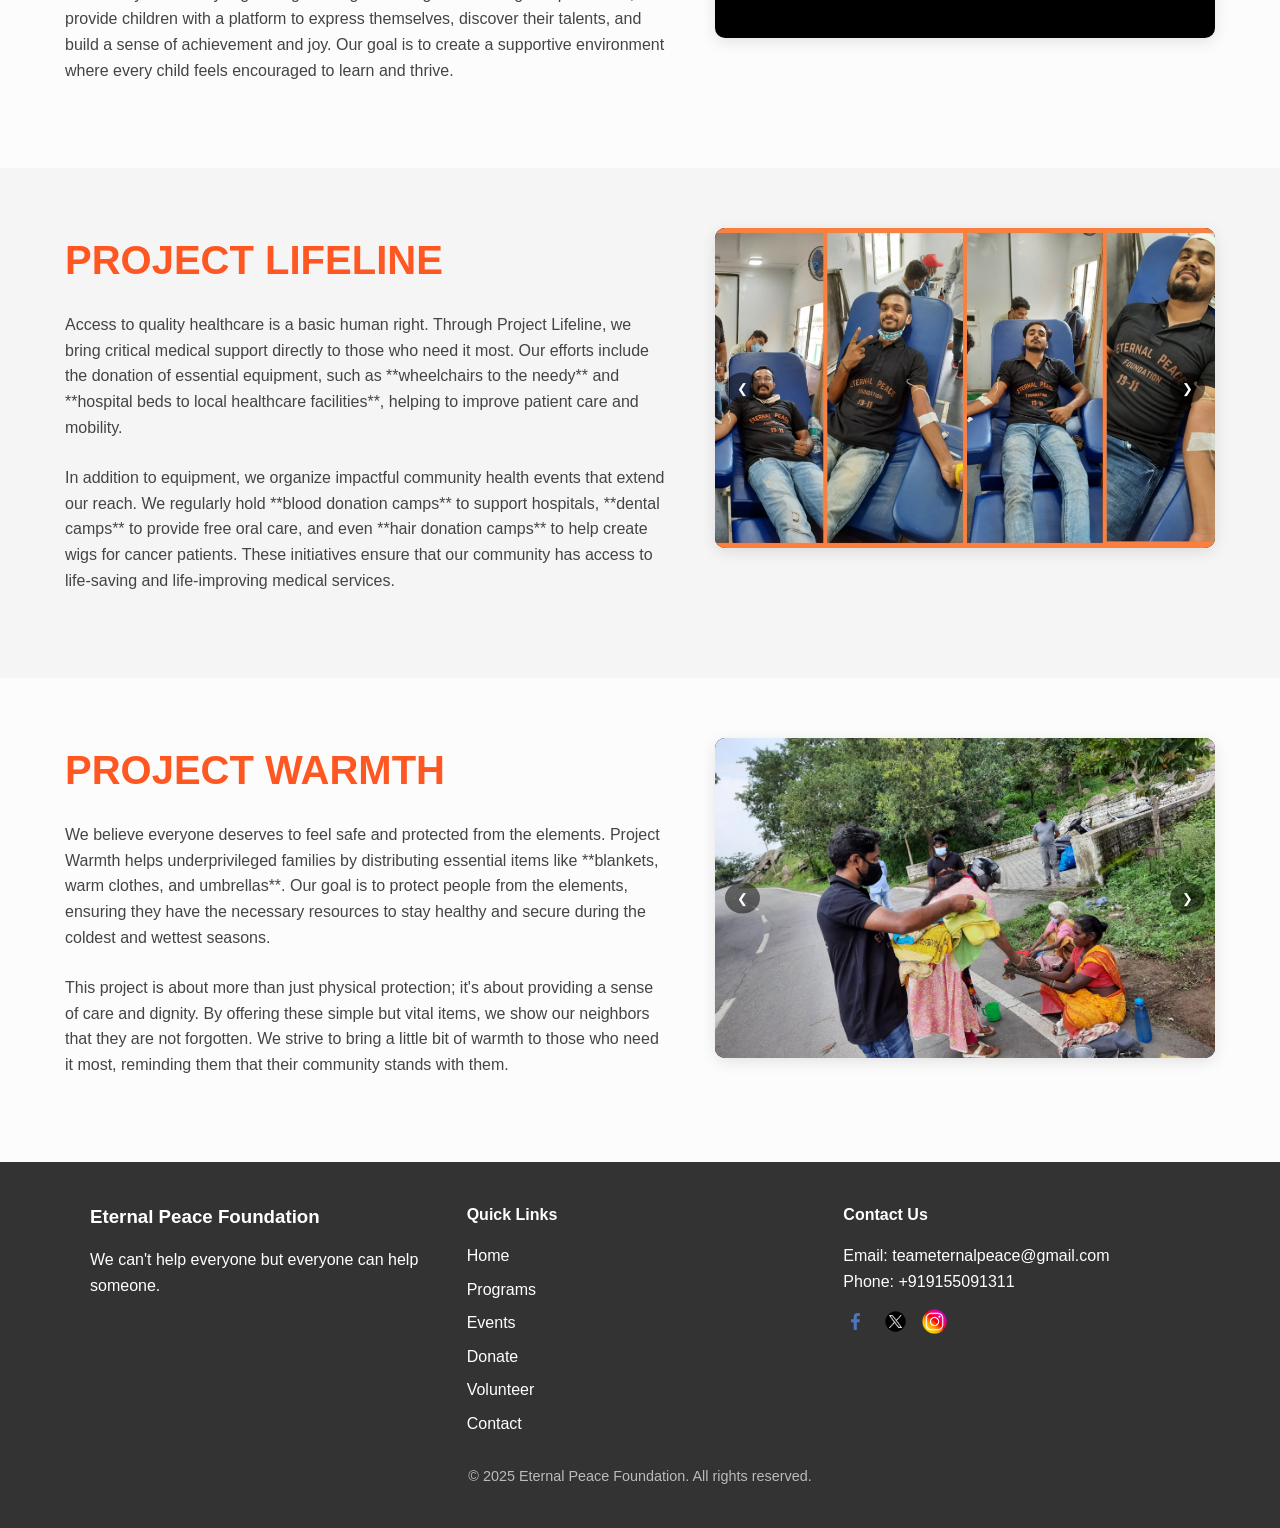
==== commit 523c7cb1: "Updated about us section" ====
--- a/events.html
+++ b/events.html
@@ -321,7 +321,7 @@
 
   <div class="fixed-buttons-container">
     <a href="index.html" class="home-button">Home</a>
-    <button>Join Us as Volunteer</button>
+    <button>Join Us</button>
     <button>Donate Now</button>
   </div>
 
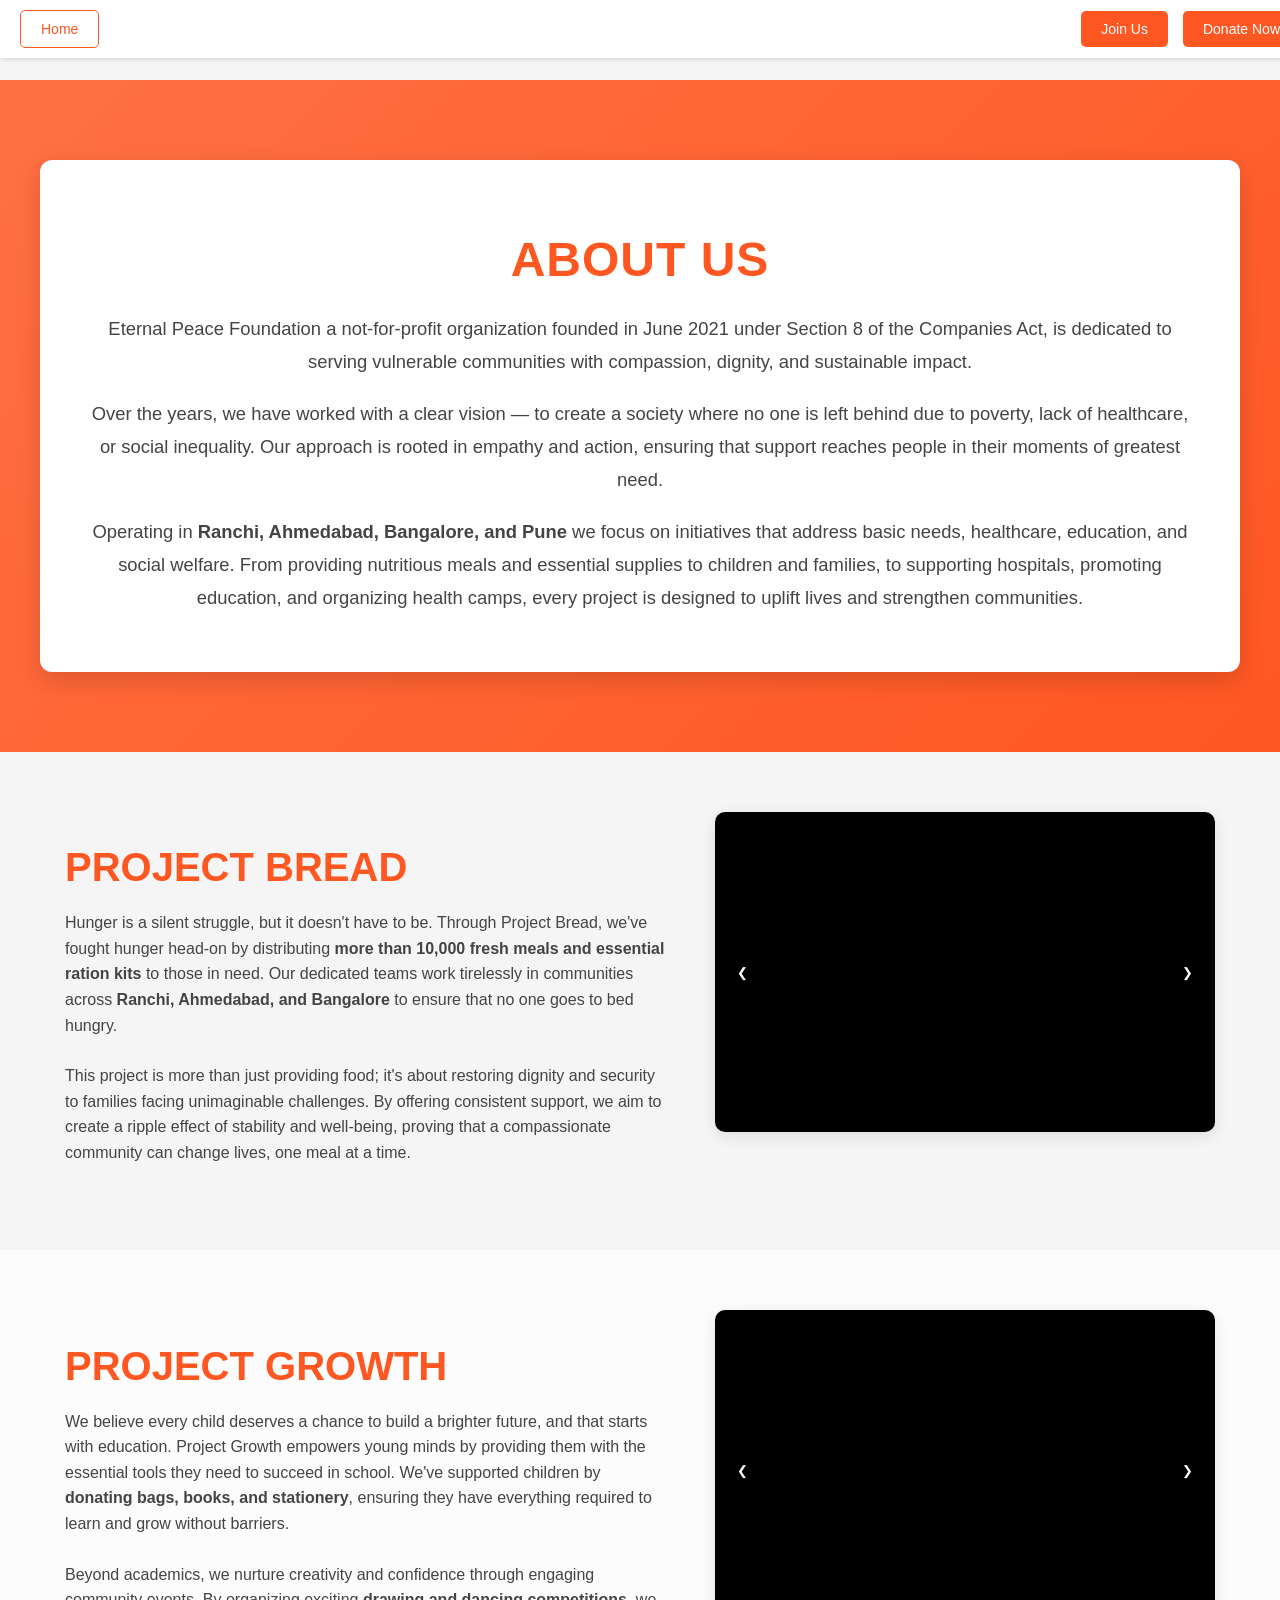
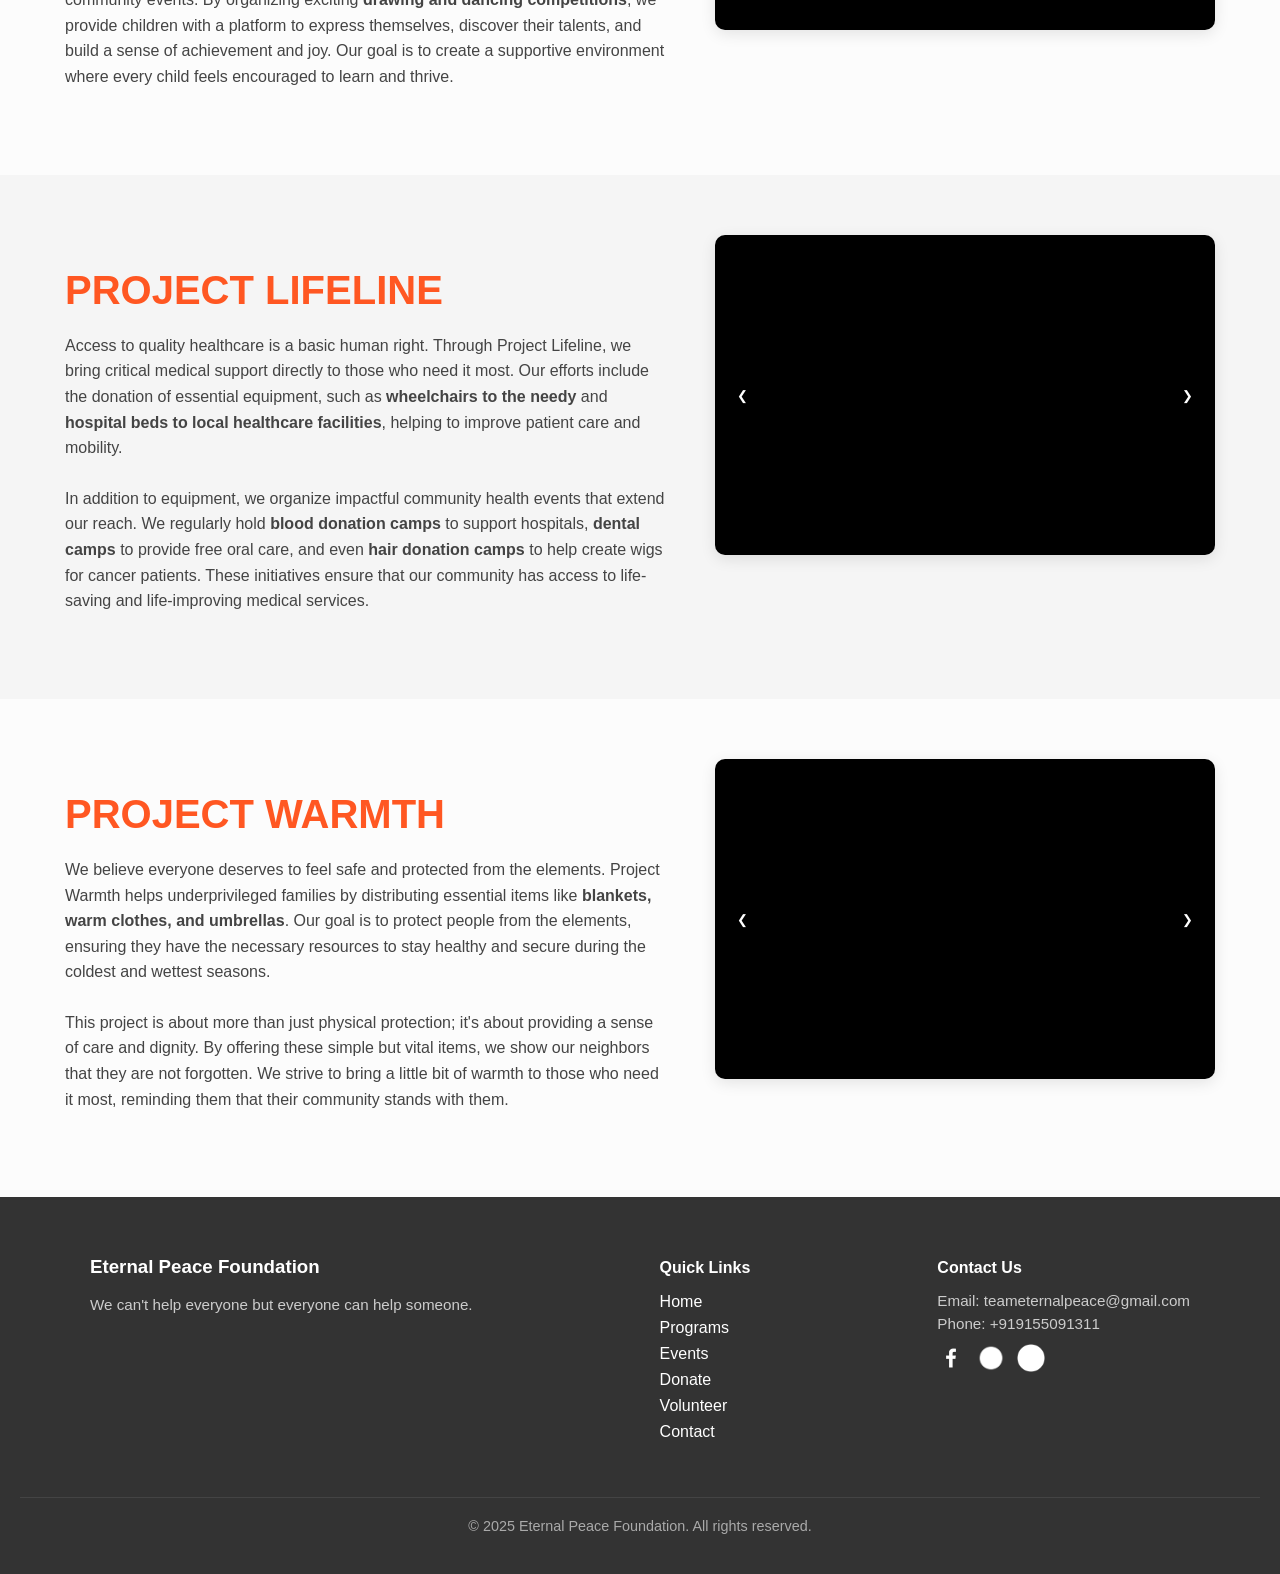
==== commit 6e442807: "Added events" ====
--- a/events.html
+++ b/events.html
@@ -4,7 +4,6 @@
   <meta charset="UTF-8" />
   <meta name="viewport" content="width=device-width, initial-scale=1.0"/>
   <title>Eternal Peace Foundation - Events</title>
-  <link rel="stylesheet" href="style.css">
   <style>
     body {
       font-family: Arial, sans-serif;
@@ -31,7 +30,7 @@
       font-size: 18px;
     }
 
-    /* New container for fixed buttons */
+    /* Fixed buttons */
     .fixed-buttons-container {
         position: fixed;
         top: 0;
@@ -47,7 +46,6 @@
         gap: 15px;
     }
 
-    /* Style for all buttons and links in the fixed container */
     .fixed-buttons-container button,
     .fixed-buttons-container a {
       padding: 10px 20px;
@@ -57,12 +55,11 @@
       border: none;
       border-radius: 5px;
       cursor: pointer;
-      text-decoration: none; /* Removes underline from links */
-      display: inline-block; /* Makes the link behave like a button */
+      text-decoration: none;
+      display: inline-block;
       text-align: center;
     }
     
-    /* Style for the new Home button */
     .fixed-buttons-container .home-button {
       margin-right: auto;
       background-color: transparent;
@@ -70,7 +67,7 @@
       border: 1px solid #ff5722;
     }
 
-    /* ABOUT SECTION (REDESIGNED) */
+    /* ABOUT */
     .about-section {
       background: linear-gradient(135deg, #ff7043, #ff5722);
       padding: 80px 20px;
@@ -109,7 +106,7 @@
       margin-top: 6px;
     }
 
-    /* NEW LAYOUT FOR PROJECT SECTIONS */
+    /* PROJECT SECTIONS */
     .project-section {
       display: flex;
       flex-direction: row;
@@ -119,7 +116,6 @@
       gap: 50px;
     }
 
-    /* Alternating background colors for sections */
     .project-section:nth-child(even) {
       background-color: #fcfcfc;
     }
@@ -152,7 +148,7 @@
       margin-bottom: 25px;
     }
 
-    /* SLIDER STYLING */
+    /* SLIDER */
     .slider {
       position: relative;
       width: 100%;
@@ -167,10 +163,11 @@
       display: flex;
       width: 100%;
       height: 100%;
-      transition: transform 0.5s ease-in-out;
-    }
-
-    .slides img {
+      transition: transform 1s ease-in-out;
+    }
+
+    .slides img,
+    .slides video {
       width: 100%;
       height: 100%;
       object-fit: cover;
@@ -191,50 +188,10 @@
       z-index: 10;
     }
 
-    .prev {
-      left: 10px;
-    }
-
-    .next {
-      right: 10px;
-    }
-
-    .pricing {
-      display: flex;
-      gap: 15px;
-      flex-wrap: wrap;
-      justify-content: center;
-      width: 100%;
-    }
-
-    .pricing div {
-      padding: 8px 15px;
-      border-radius: 8px;
-      font-weight: bold;
-      text-align: center;
-      font-size: 0.9em;
-    }
-
-    .pricing .packet1,
-    .pricing .student1 {
-      background-color: #ffe0b2;
-      color: #bf360c;
-    }
-
-    .pricing .packet5,
-    .pricing .student5 {
-      background-color: #ffd54f;
-      color: #ff6f00;
-    }
-
-    .pricing .month,
-    .pricing .books,
-    .pricing .competition {
-      background-color: #ffccbc;
-      color: #d84315;
-    }
-
-    /* FOOTER */
+    .prev { left: 10px; }
+    .next { right: 10px; }
+
+/* FOOTER */
     .footer {
       background: #333;
       color: #fff;
@@ -255,65 +212,85 @@
       color: #fff;
     }
 
-    .footer-links ul {
-      list-style: none;
-      padding: 0;
-    }
-
-    .footer-links ul li {
-      margin-bottom: 8px;
-    }
-
-    .footer-links ul li a {
-      color: #fff;
-      text-decoration: none;
-    }
-
-    .footer-bottom {
-      text-align: center;
-      margin-top: 20px;
-      font-size: 0.9rem;
-      color: #bbb;
-    }
-
-    /* MEDIA QUERIES FOR MOBILE */
+
+.footer-about p {
+  font-size: 0.95rem;
+  line-height: 1.6;
+  color: #ccc;
+}
+
+.footer-links ul {
+  list-style: none;
+  padding: 0;
+}
+
+.footer-links ul li {
+  margin-bottom: 8px;
+}
+
+.footer-links ul li a {
+  color: #fff;
+  text-decoration: none;
+  transition: color 0.3s ease;
+}
+
+.footer-links ul li a:hover {
+  color: #ff5722;
+}
+
+.footer-contact p {
+  font-size: 0.95rem;
+  margin: 6px 0;
+  color: #ccc;
+}
+
+.footer-contact a {
+  color: #ccc;
+  text-decoration: none;
+}
+
+.footer-contact a:hover {
+  color: #ff5722;
+}
+
+.social-icons {
+  margin-top: 12px;
+  display: flex;
+  gap: 12px;
+}
+
+.social-icons img {
+  width: 28px;
+  height: 28px;
+  filter: brightness(0) invert(1);
+  transition: transform 0.3s ease, filter 0.3s ease;
+}
+
+.social-icons a:hover img {
+  transform: scale(1.1);
+  filter: brightness(0) saturate(100%) invert(42%) sepia(94%) saturate(2143%) hue-rotate(347deg) brightness(99%) contrast(96%);
+}
+
+.footer-bottom {
+  text-align: center;
+  margin-top: 40px;
+  padding-top: 20px;
+  border-top: 1px solid #444;
+  font-size: 0.9rem;
+  color: #aaa;
+}
+
+    /* MOBILE */
     @media (max-width: 768px) {
-      body {
-        padding-top: 100px;
-      }
-      .project-section {
-        flex-direction: column;
-        text-align: center;
-        padding: 40px 20px;
-      }
-
-      .project-content,
-      .project-media {
-        flex: auto;
-        max-width: 100%;
-      }
-
-      .project-section h2 {
-        font-size: 2rem;
-      }
-
-      .fixed-buttons-container {
-        justify-content: center;
-      }
-      
-      .fixed-buttons-container .home-button {
-          margin-right: 0;
-      }
-
-      .about-container {
-        padding: 25px 20px;
-      }
-      .about-container h1 {
-        font-size: 2rem;
-      }
-      .about-container p {
-        font-size: 1rem;
-      }
+      body { padding-top: 100px; }
+      .project-section { flex-direction: column; text-align: center; padding: 40px 20px; }
+      .project-content, .project-media { flex: auto; max-width: 100%; }
+      .project-section h2 { font-size: 2rem; }
+      .fixed-buttons-container { justify-content: center; }
+      .fixed-buttons-container .home-button { margin-right: 0; }
+      .about-container { padding: 25px 20px; }
+      .about-container h1 { font-size: 2rem; }
+      .about-container p { font-size: 1rem; }
     }
   </style>
 </head>
@@ -325,7 +302,7 @@
     <button>Donate Now</button>
   </div>
 
-  <!-- ABOUT SECTION (REDESIGNED) -->
+  <!-- ABOUT SECTION -->
   <header class="about-section">
     <div class="about-container">
       <h1>ABOUT US</h1>
@@ -335,26 +312,26 @@
       <p>
         Over the years, we have worked with a clear vision — to create a society where no one is left behind due to poverty, lack of healthcare, or social inequality. Our approach is rooted in empathy and action, ensuring that support reaches people in their moments of greatest need.
       </p>
-
       <p>
         Operating in <strong>Ranchi, Ahmedabad, Bangalore, and Pune </strong> we focus on initiatives that address basic needs, healthcare, education, and social welfare. From providing nutritious meals and essential supplies to children and families, to supporting hospitals, promoting education, and organizing health camps, every project is designed to uplift lives and strengthen communities.
       </p>
     </div>
   </header>
 
+  <!-- PROJECT BREAD -->
   <section class="project-section" id="project-bread">
     <div class="project-content">
       <h2>PROJECT BREAD</h2>
-      <p>Hunger is a silent struggle, but it doesn't have to be. Through Project Bread, we've fought hunger head-on by distributing **more than 10,000 fresh meals and essential ration kits** to those in need. Our dedicated teams work tirelessly in communities across **Ranchi, Ahmedabad, and Bangalore** to ensure that no one goes to bed hungry.</p>
+      <p>Hunger is a silent struggle, but it doesn't have to be. Through Project Bread, we've fought hunger head-on by distributing <strong>more than 10,000 fresh meals and essential ration kits</strong> to those in need. Our dedicated teams work tirelessly in communities across <strong>Ranchi, Ahmedabad, and Bangalore</strong> to ensure that no one goes to bed hungry.</p>
       <p>This project is more than just providing food; it's about restoring dignity and security to families facing unimaginable challenges. By offering consistent support, we aim to create a ripple effect of stability and well-being, proving that a compassionate community can change lives, one meal at a time.</p>
     </div>
     <div class="project-media">
       <div class="slider">
         <div class="slides">
+          <video src="images/bdl.mp4" muted></video>
           <img src="images/ration.jpg" alt="Project Bread 1">
-          <img src="images/rations.jpg" alt="Project Bread 2">
-          <img src="images/ev1.jpg" alt="Project Bread 3">
-          <img src="images/ev2.jpg" alt="Project Bread 4">
+          <img src="images/gj1.png" alt="Project Bread 2">
+          <img src="images/get.jpg" alt="Project Bread 2">
         </div>
         <button class="prev">&#10094;</button>
         <button class="next">&#10095;</button>
@@ -362,19 +339,19 @@
     </div>
   </section>
 
+  <!-- PROJECT GROWTH -->
   <section class="project-section" id="project-growth">
     <div class="project-content">
       <h2>PROJECT GROWTH</h2>
-      <p>We believe every child deserves a chance to build a brighter future, and that starts with education. Project Growth empowers young minds by providing them with the essential tools they need to succeed in school. We've supported children by **donating bags, books, and stationery**, ensuring they have everything required to learn and grow without barriers.</p>
-      <p>Beyond academics, we nurture creativity and confidence through engaging community events. By organizing exciting **drawing and dancing competitions**, we provide children with a platform to express themselves, discover their talents, and build a sense of achievement and joy. Our goal is to create a supportive environment where every child feels encouraged to learn and thrive.</p>
+      <p>We believe every child deserves a chance to build a brighter future, and that starts with education. Project Growth empowers young minds by providing them with the essential tools they need to succeed in school. We've supported children by <strong>donating bags, books, and stationery</strong>, ensuring they have everything required to learn and grow without barriers.</p>
+      <p>Beyond academics, we nurture creativity and confidence through engaging community events. By organizing exciting <strong>drawing and dancing competitions</strong>, we provide children with a platform to express themselves, discover their talents, and build a sense of achievement and joy. Our goal is to create a supportive environment where every child feels encouraged to learn and thrive.</p>
     </div>
     <div class="project-media">
       <div class="slider">
         <div class="slides">
-          <img src="images/pg1.jpg" alt="Project Growth 1">
+          <video src="images/get (6).mp4" muted></video>
           <img src="images/pgl1.jpg" alt="Project Growth 2">
-          <img src="images/growth3.jpg" alt="Project Growth 3">
-          <img src="images/growth4.jpg" alt="Project Growth 4">
+          <img src="images/tp6.jpg" alt="Project Growth 1">
         </div>
         <button class="prev">&#10094;</button>
         <button class="next">&#10095;</button>
@@ -382,19 +359,19 @@
     </div>
   </section>
 
+  <!-- PROJECT LIFELINE -->
   <section class="project-section" id="project-lifeline">
     <div class="project-content">
       <h2>PROJECT LIFELINE</h2>
-      <p>Access to quality healthcare is a basic human right. Through Project Lifeline, we bring critical medical support directly to those who need it most. Our efforts include the donation of essential equipment, such as **wheelchairs to the needy** and **hospital beds to local healthcare facilities**, helping to improve patient care and mobility.</p>
-      <p>In addition to equipment, we organize impactful community health events that extend our reach. We regularly hold **blood donation camps** to support hospitals, **dental camps** to provide free oral care, and even **hair donation camps** to help create wigs for cancer patients. These initiatives ensure that our community has access to life-saving and life-improving medical services.</p>
+      <p>Access to quality healthcare is a basic human right. Through Project Lifeline, we bring critical medical support directly to those who need it most. Our efforts include the donation of essential equipment, such as <strong>wheelchairs to the needy</strong> and <strong>hospital beds to local healthcare facilities</strong>, helping to improve patient care and mobility.</p>
+      <p>In addition to equipment, we organize impactful community health events that extend our reach. We regularly hold <strong>blood donation camps</strong> to support hospitals, <strong>dental camps</strong> to provide free oral care, and even <strong>hair donation camps</strong> to help create wigs for cancer patients. These initiatives ensure that our community has access to life-saving and life-improving medical services.</p>
     </div>
     <div class="project-media">
       <div class="slider">
         <div class="slides">
-          <img src="images/bld.jpg" alt="Project Lifeline 1">
-          <img src="images/evpbl2.jpg" alt="Project Lifeline 2">
-          <img src="images/evpl1.jpg" alt="Project Lifeline 3">
-          <img src="images/pbl3.jpg" alt="Project Lifeline 4">
+          <video src="images/get (8).mp4" muted></video>
+          <img src="images/evpbl2.jpg" alt="Project Lifeline 1">
+          <img src="images/pbl3.jpg" alt="Project Lifeline 2">
         </div>
         <button class="prev">&#10094;</button>
         <button class="next">&#10095;</button>
@@ -402,19 +379,19 @@
     </div>
   </section>
 
+  <!-- PROJECT WARMTH -->
   <section class="project-section" id="project-warmth">
     <div class="project-content">
       <h2>PROJECT WARMTH</h2>
-      <p>We believe everyone deserves to feel safe and protected from the elements. Project Warmth helps underprivileged families by distributing essential items like **blankets, warm clothes, and umbrellas**. Our goal is to protect people from the elements, ensuring they have the necessary resources to stay healthy and secure during the coldest and wettest seasons.</p>
+      <p>We believe everyone deserves to feel safe and protected from the elements. Project Warmth helps underprivileged families by distributing essential items like <strong>blankets, warm clothes, and umbrellas</strong>. Our goal is to protect people from the elements, ensuring they have the necessary resources to stay healthy and secure during the coldest and wettest seasons.</p>
       <p>This project is about more than just physical protection; it's about providing a sense of care and dignity. By offering these simple but vital items, we show our neighbors that they are not forgotten. We strive to bring a little bit of warmth to those who need it most, reminding them that their community stands with them.</p>
     </div>
     <div class="project-media">
       <div class="slider">
         <div class="slides">
+          <video src="images/tp8.mp4" muted></video>
           <img src="images/sk.jpg" alt="Project Warmth 1">
           <img src="images/bla1.jpg" alt="Project Warmth 2">
-          <img src="images/b3.jpg" alt="Project Warmth 3">
-          <img src="images/warmth4.jpg" alt="Project Warmth 4">
         </div>
         <button class="prev">&#10094;</button>
         <button class="next">&#10095;</button>
@@ -422,34 +399,6 @@
     </div>
   </section>
 
-  <script>
-    document.querySelectorAll('.slider').forEach((slider) => {
-      const slides = slider.querySelector('.slides');
-      const prev = slider.querySelector('.prev');
-      const next = slider.querySelector('.next');
-      const totalSlides = slides.children.length;
-      let index = 0;
-
-      function showSlide(i) {
-        slides.style.transform = `translateX(-${i * 100}%)`;
-      }
-
-      next.addEventListener('click', () => {
-        index = (index + 1) % totalSlides;
-        showSlide(index);
-      });
-
-      prev.addEventListener('click', () => {
-        index = (index - 1 + totalSlides) % totalSlides;
-        showSlide(index);
-      });
-
-      setInterval(() => {
-        index = (index + 1) % totalSlides;
-        showSlide(index);
-      }, 3000);
-    });
-  </script>
   <footer class="footer">
         <div class="footer-container">
             <div class="footer-about">
@@ -484,5 +433,46 @@
     </footer>
 
 
+  <script>
+    document.querySelectorAll('.slider').forEach((slider) => {
+      const slides = slider.querySelector('.slides');
+      const prev = slider.querySelector('.prev');
+      const next = slider.querySelector('.next');
+      const totalSlides = slides.children.length;
+      let index = 0;
+
+      function showSlide(i) {
+        slides.style.transform = `translateX(-${i * 100}%)`;
+        [...slides.children].forEach((el, idx) => {
+          if (el.tagName === "VIDEO") {
+            if (idx === i) {
+              el.play();
+            } else {
+              el.pause();
+              el.currentTime = 0;
+            }
+          }
+        });
+      }
+
+      next.addEventListener('click', () => {
+        index = (index + 1) % totalSlides;
+        showSlide(index);
+      });
+
+      prev.addEventListener('click', () => {
+        index = (index - 1 + totalSlides) % totalSlides;
+        showSlide(index);
+      });
+
+      setInterval(() => {
+        index = (index + 1) % totalSlides;
+        showSlide(index);
+      }, 5000);
+
+      // Start with first slide
+      showSlide(index);
+    });
+  </script>
 </body>
 </html>
